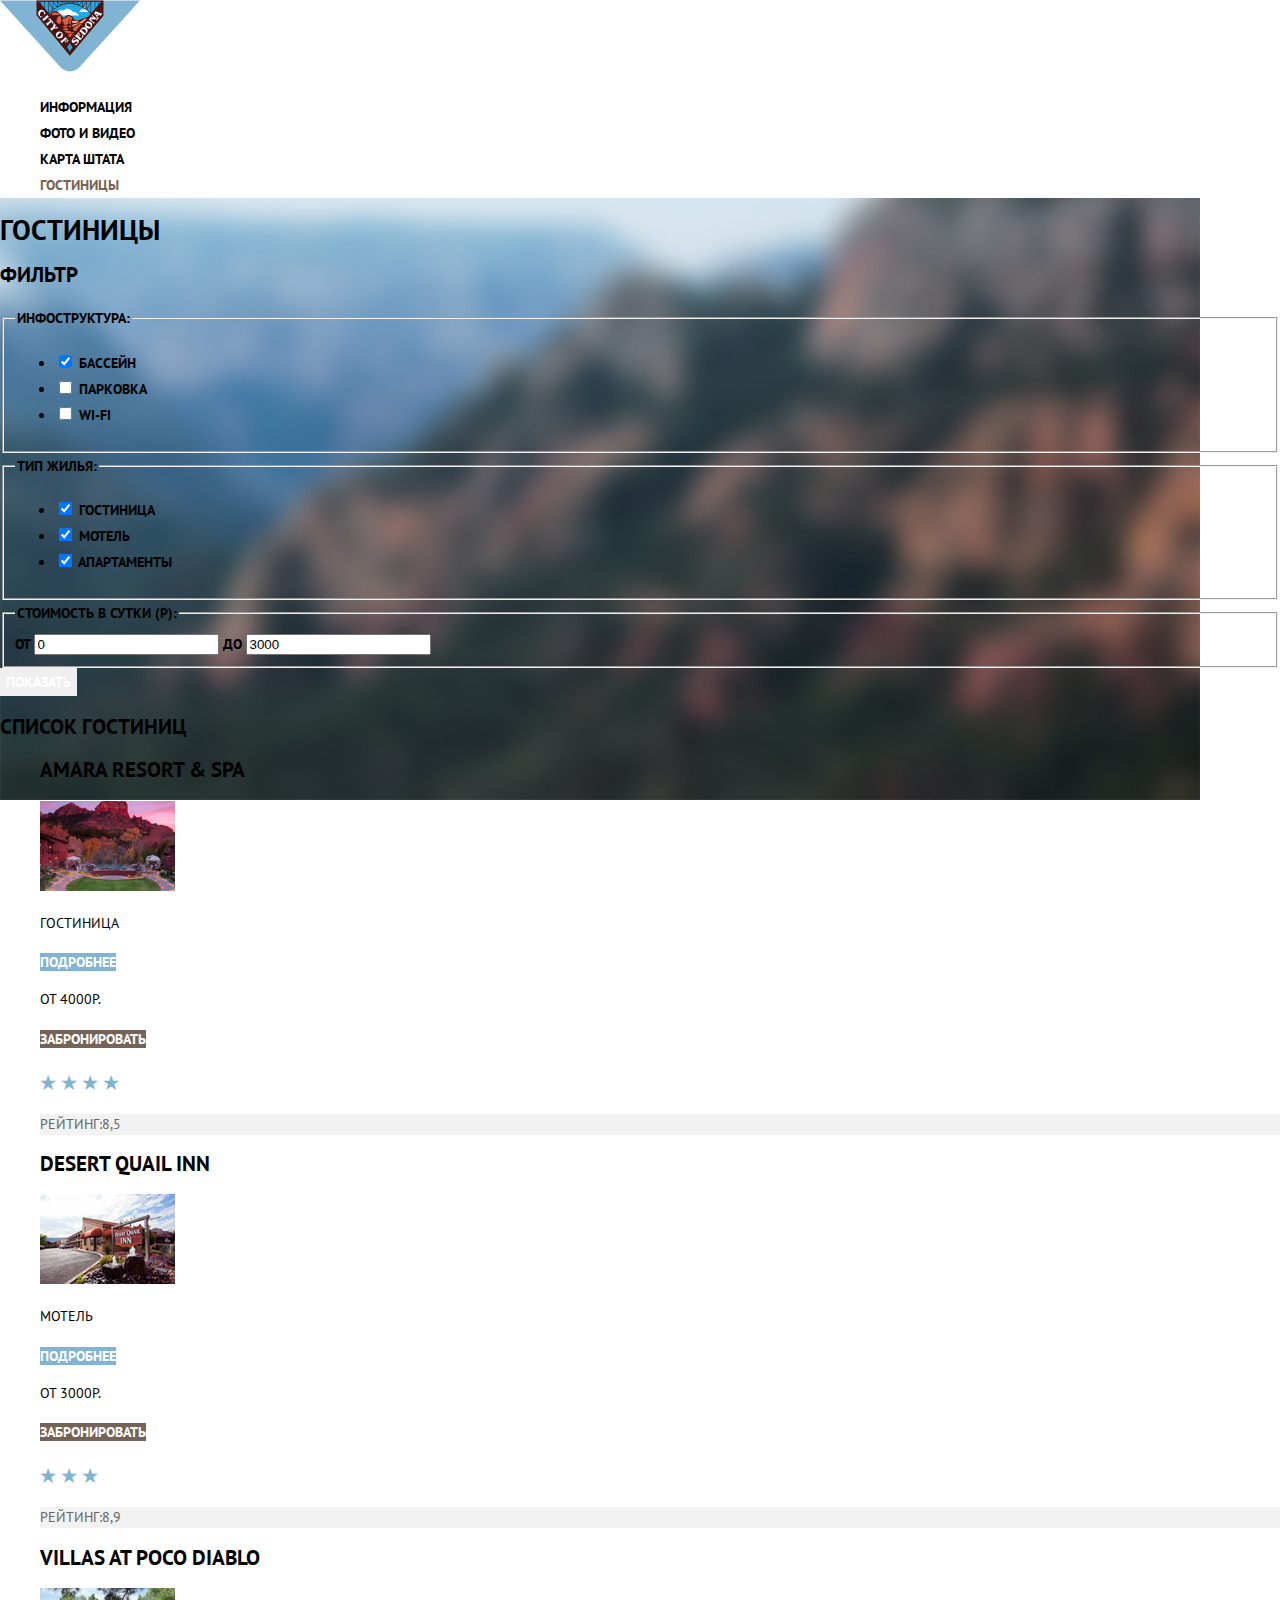
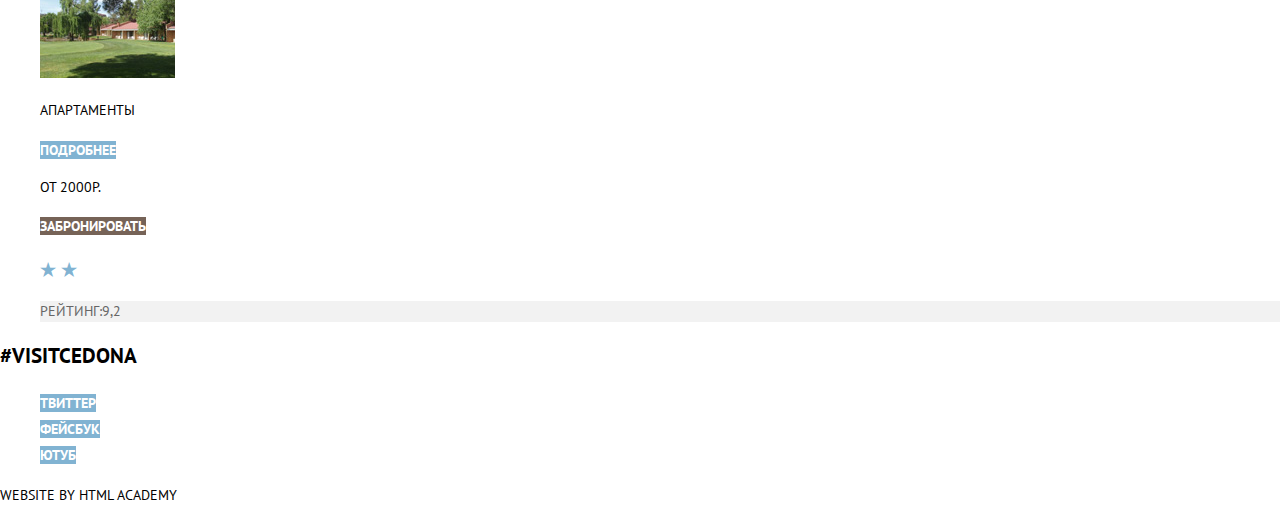
==== catalog.html @ 553c1986 "Выполнила базовую стилизацию личного проекта" ====
<!DOCTYPE html>
<html lang="ru">
  <head>
    <meta charset="utf-8">
    <title>HTML Academy: Седона</title>
    <link href="https://fonts.googleapis.com/css?family=PT+Sans:400,700&display=swap&subset=cyrillic" rel="stylesheet">
    <link href="css/normalize.css" rel="stylesheet">
    <link href="css/style.css" rel="stylesheet">
  </head>
  <body class="inner-page">
    <header class="main-header">
      <!-- Логотип не является пунктом меню. Его нужно размечать отдельным элементом. -->
      <a class="main-header-logo" href="index.html" aria-label="На главную">
        <img src="img/logo-sedona.svg" width="140" height="72" alt="Логотип городка">
      </a>
      <!-- Главное меню: четыре ячейки одинаковой ширины. Для первых двух пунктов выравнивание текста по левому краю, для двух последних — по правому -->
      <nav class="main-navigation">
        <ul>
          <li class="navigation-item"><a href="info.html">Информация</a></li>
          <li class="navigation-item"><a href="media.html">Фото и видео</a></li>
          <li class="navigation-item"><a href="map.html">Карта штата</a></li>
          <li class="navigation-item-current"><a href="catalog.html">Гостиницы</a></li>
      </nav>
    </header>
    <main class="container">
      <h1 class="visually-hidden">Гостиницы</h1>
      <section class="filters">
      <h2 class="visually-hidden">Фильтр</h2>
      <form class="filter" action="https://echo.htmlacademy.ru" method="post">
        <fieldset>
          <legend class="filter-title">Инфоструктура:</legend>
          <ul>
            <li class="filter-option">
              <label>
                <input class="visually-hidden filter-checkbox" type="checkbox" name="pool" checked>
                Бассейн
              </label>
            </li>
            <li class="filter-option">
              <label>
                <input class="visually-hidden filter-checkbox" type="checkbox" name="parking">
                Парковка
              </label>
            </li>
            <li class="filter-option">
              <label>
                <input class="visually-hidden filter-checkbox" type="checkbox" name="wifi">
                Wi-Fi
              </label>
            </li>
          </ul>
        </fieldset>
        <fieldset>
          <legend class="filter-title">Тип жилья:</legend>
          <ul>
            <li class="filter-option">
              <label>
                <input class="visually-hidden filter-checkbox" type="checkbox" name="hotel" checked>
                Гостиница
              </label>
            </li>
            <li class="filter-option">
              <label>
                <input class="visually-hidden filter-checkbox" type="checkbox" name="motel" checked>
                Мотель
              </label>
            </li>
            <li class="filter-option">
              <label>
                <input class="visually-hidden filter-checkbox" type="checkbox" name="apartment" checked>
                Апартаменты
              </label>
            </li>
          </ul>
        </fieldset>
        <fieldset >
          <legend class="filter-title">Стоимость в сутки (р):</legend>
          <div class="price-controls">
            <label class="min-price">от <input type="text" name="min-price" value="0"></label>
            <label class="max-price">до <input type="text" name="max-price" value="3000"></label>
          </div>
        </fieldset>
  <!-- шкала с двумя ползунками -->
        <button type="submit" class="filter-button button">
            Показать
        </button>
      </form>
      </section>
      <section class="catalog">
        <h2 class="visually-hidden">Список гостиниц</h2>
        <ul class="catalog-list">
          <li class="catalog-item">
            <h3 class="catalog-item-head">
              <a href="catalog-item.html">AMARA RESORT & SPA
              </a>
            </h3>
            <p class="catalog-item-image">
              <img src="img/hotel-1.jpg" width="135" height="90" alt="AMARA RESORT & SPA">
            </p>
            <div class="catalog-info">
              <p>Гостиница</p>
              <a class="button button-info" href="#">Подробнее</a>
            </div>
            <div class="catalog-book">
              <p>от 4000р.</p>
              <a class="button button-book" href="#">Забронировать</a>
            </div>
            <p class="stars">★ ★ ★ ★</p>
            <p class="rating">Рейтинг:8,5</p>
          </li>
          <li class="catalog-item">
            <h3 class="catalog-item-head">
              <a href="catalog-item.html">DESERT QUAIL INN
              </a>
            </h3>
            <p class="catalog-item-image">
              <img src="img/hotel-2.jpg" width="135" height="90" alt="DESERT QUAIL INN">
            </p>
            <div class="catalog-info">
              <p>Мотель</p>
              <a class="button button-info" href="#">Подробнее</a>
            </div>
            <div class="catalog-book">
              <p>от 3000р.</p>
              <a class="button button-book" href="#">Забронировать</a>
            </div>
            <p class="stars">★ ★ ★</p>
            <p class="rating">Рейтинг:8,9</p>
          </li>
          <li class="catalog-item">
            <h3 class="catalog-item-head">
              <a href="catalog-item.html">VILLAS AT POCO DIABLO
              </a>
            </h3>
            <p class="catalog-item-image">
              <img src="img/hotel-3.jpg" width="135" height="90" alt="VILLAS AT POCO DIABLO">
            </p>
            <div class="catalog-info">
              <p>Апартаменты</p>
              <a class="button button-info" href="#">Подробнее</a>
            </div>
            <div class="catalog-book">
              <p>от 2000р.</p>
              <a class="button button-book" href="#">Забронировать</a>
            </div>
            <p class="stars">★ ★</p>
            <p class="rating">Рейтинг:9,2</p>
          </li>
    </main>
    <footer class="main-footer">
      <p class="hashtag">&num;visitcedona</p>
      <div class="footer-social">
        <ul>
          <li>
            <a class="social-button" href="#">Твиттер
              <!-- <img src="img/twitter.svg" width="17" height="15" alt="Твиттер"> -->
            </a>
          </li>
          <li>
            <a class="social-button" href="#">Фейсбук
              <!-- <img src="img/fb.svg" width="12" height="22" alt="Фейсбук"> -->
            </a>
          </li>
          <li>
            <a class="social-button" href="#">Ютуб
              <!-- <img src="img/youtube.svg" width="20" height="16" alt="Ютуб"> -->
            </a>
          </li>
        </ul>
      </div>
      <p class="developer">
        website by
        <a href="https://htmlacademy.ru/intensive/htmlcss">HTML Academy
          <!-- <img src="img/logo-htmlacademy.svg" width="115" height="41" alt="Логотип разработчика"> -->
        </a>
      </p>
    </footer>
  </body>
</html>
---- css/style.css ----
body {
  margin: 0;
  padding: 0;

  font-family: "PT Sans", Arial, sans-serif;
  font-size: 14px;
  line-height: 26px;
  font-weight: 700;
  color: #000000;
  text-transform: uppercase;

  background-color: #ffffff ;
  background-image: url("../img/bg.jpg");
  background-position: 0 0;
  background-repeat: no-repeat;
}

.inner-page {
  color: #000000;

  background-color: #ffffff;
  background-image: url("../img/filter-bg.jpg");
  background-position: 0 0;
  background-repeat: no-repeat;
}

a {
  text-decoration: none;
}

.main-header {
  font-size: 14px;
  line-height: 26px;
  color: #000000;

  background-color: #ffffff;
}

.navigation-item,
.navigation-item-current {
  list-style: none;
}

.navigation-item a {
  color: #000000;
}

.navigation-item a:focus,
.navigation-item a:hover{
  color: #81b3d2;
}

.navigation-item a:active{
  color: rgba(0, 0, 0, 0.3);
}

.navigation-item-current a {
  color: #766357;

  background-color: #ffffff;
}

.navigation-item-current a:hover,
.navigation-item-current a:focus,
.navigation-item-current a:active {
  color: #766357;

  background-color: #ffffff;
}

.welcome {
  background-image: url("../img/intro-mask.svg");
  background-position: center bottom;
  background-repeat: no-repeat;
}

.about {
  text-align: center;
  background-color: #ffffff ;
}

.about h3{
  font-size: 21px;
  color: #000000;

  background-color: #ffffff;
}

.about p{
  font-weight: 400;
  color: #333333;

  background-color: #ffffff;
}

.reasons,
.features {
  list-style: none;
}

.reasons-item:first-child {
  width: 1200px;
  height: 256px;
  text-align: center;
  line-height: 21px;
  color: #ffffff;
  background-color: #81b3d2;
  background-image: url("../img/city.jpg");
  background-repeat: no-repeat;
  background-position: right;
}

.reasons-item:nth-child(2) {
  width: 1200px;
  height: 256px;
  text-align: center;
  line-height: 21px;
  color: #ffffff;
  background-color: #81b3d2;
  background-image: url("../img/bridge.jpg");
  background-repeat: no-repeat;
  background-position: left;
}

.city,
.bridge {
  width: 280px;
  height: 146px;
}


.city h3,
.bridge h3 {
  font-size: 21px;
}

.city p,
.bridge p {
  font-size: 14px;
  color: #ffffff;
  font-weight: 400;
}


.others{
  text-align: center;
  background-color: #eeeeee;
}

.features-item{
  text-align: center;
  background-color: #ffffff;
}

.others h3,
.features-item h3 {
  font-size: 21px;
  line-height: 21px;
  color: #000000;
  /* text-align: center; */
}

.others p,
.features-item p {
  font-weight: 400;
  font-size: 14px;
  line-height: 21px;
  color: #333333;
  /* text-align: center; */
}

.appointment {
  text-align: center;

  background-color: #ffffff;
}

.appointment h2 {
  font-size: 30px;
  line-height: 36px;
  color: #000000;
}

.appointment p {
  font-weight: 400;
  font-size: 14px;
  line-height: 24px;
  color: #333333;
}

.button {
  font: inherit;

  text-align: center;
  color: #ffffff;
  vertical-align: middle;
  text-transform: uppercase;

  border: none;
}

.search {
  font-size: 21px;
  line-height: 26px;

  background-color: #766357;
}

.search:hover,
.search:focus {
  background-color: #604e43;
}

.search:active {
  color: rgba(255, 255, 255, 0.3);
  background-color: #503e33;
}
.modal-search {
  width: 568px;
  height: 395px;
  box-shadow: 0px 7px 15px 0;}

.search-form input[type="text"] {
  font: inherit;
  font-size: 14px;
  color: #000000;
  text-transform: uppercase;
  text-align: left;
  width: 346px;
  height: 38px;
  background-color: #f2f2f2;
  border: 0px;
}

.search-form input[type="text"]:hover {
  outline: none;
  background-color: #ebebeb;
}

.search-form input[type="text"]:focus {
  outline: none;
  border: solid 2px #e5e5e5;
  background-color: #ffffff;
}

.calendar {
  color: #cacaca;
  background-color: #ebebeb;
}

.calendar:hover,
.calendar:focus {
  color: #000000;
}

.calendar:active {
  color: #81b3d2;
}

.button-input {
  color: #a9a9a9;
  background-color: #f2f2f2;
  width: 38px;
  height: 38px;
}

.button-input:hover,
.button-input:focus {
  color: #000000;
}
.button-input:active {
  color: #81b3d2;
}

.button-submit {
  font-size: 21px;
  color: #ffffff;
  background-color: #81b3d2;
  width: 458px;
  height: 58px;
}

.button-submit:hover,
.button-submit:focus {
  background-color: #669ec0;
}

.button-submit:active {
  color: rgba(255, 255, 255, 0.3);
  background-color: #5496bd;
}

.catalog-list {
  list-style: none;
}

.catalog-item-head a {
  font-size: 21px;
  color: #000000;
}

.catalog-info p,
.catalog-book p {
  font-size: 14px;
  line-height: 21px;
  font-weight: 400;
}

.button-info {
  background-color: #81b3d2;
}

.button-book {
  background-color: #766357;
}

.stars {
  font-size: 18px;
  color: #81b3d2;
}

.rating {
  font-size: 14px;
  font-weight: 400;
  line-height: 21px;
  color: #666666;

  background-color: #f2f2f2;
}

.hashtag{
  font-size: 21px;
}

.footer-social ul {
  list-style: none;
}

.social-button {
  color: #ffffff;
  background-color: #81b3d2;
  /* width: 46px;
  height: 48px; */
}

.social-button:hover,
 .social-button:focus {
  background-color: #669ec0;
}

.social-button:active {
  color: rgba(255, 255, 255, 0.3);
  background-color: #5496bd;
}

.developer {
  font-weight: 400;
}

.developer a {
  color: #000000;
  background-color: #ffffff;
}

.developer a:hover,
.developer a:focus {
  color: #81b3d2;
}

.developer a:active {
  color: #bdbbbc;
}
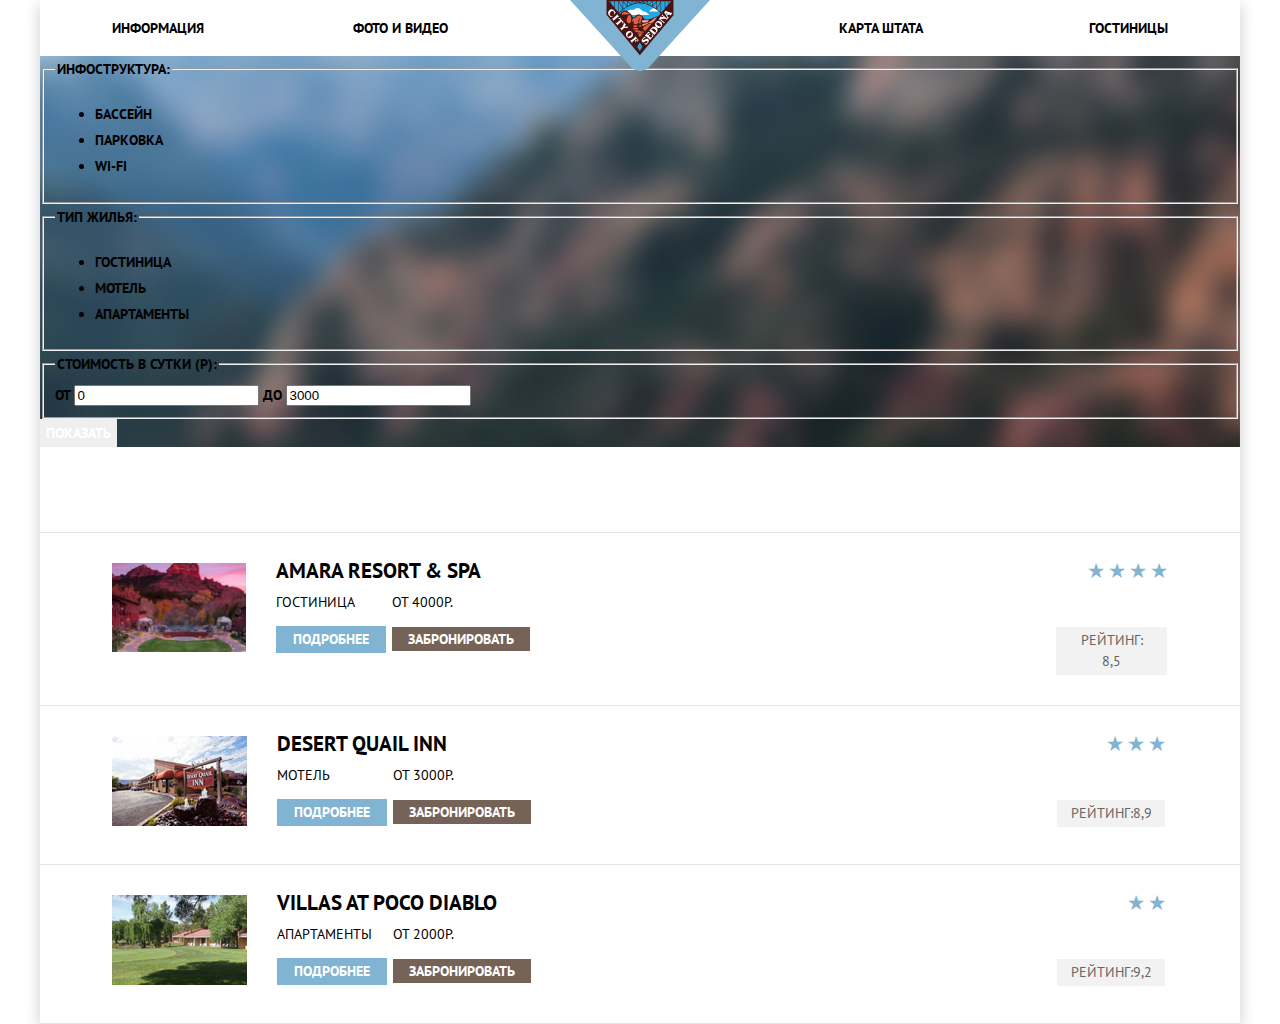
==== commit 71d7b22f: "Выполнила стилизацию каталога внутренней страницы" ====
--- a/catalog.html
+++ b/catalog.html
@@ -8,21 +8,22 @@
     <link href="css/style.css" rel="stylesheet">
   </head>
   <body class="inner-page">
-    <header class="main-header">
-      <!-- Логотип не является пунктом меню. Его нужно размечать отдельным элементом. -->
-      <a class="main-header-logo" href="index.html" aria-label="На главную">
-        <img src="img/logo-sedona.svg" width="140" height="72" alt="Логотип городка">
-      </a>
-      <!-- Главное меню: четыре ячейки одинаковой ширины. Для первых двух пунктов выравнивание текста по левому краю, для двух последних — по правому -->
-      <nav class="main-navigation">
-        <ul>
-          <li class="navigation-item"><a href="info.html">Информация</a></li>
-          <li class="navigation-item"><a href="media.html">Фото и видео</a></li>
-          <li class="navigation-item"><a href="map.html">Карта штата</a></li>
-          <li class="navigation-item-current"><a href="catalog.html">Гостиницы</a></li>
-      </nav>
-    </header>
-    <main class="container">
+    <div class="container">
+      <header class="main-header">
+        <a class="main-header-logo">
+            <img src="img/logo-sedona.svg" width="140" height="72" alt="Логотип городка">
+        </a>
+        <nav class="main-navigation">
+          <ul class="main-navigation-list">
+            <li class="navigation-item"><a href="info.html">Информация</a></li>
+            <li class="navigation-item"><a href="media.html">Фото и видео</a></li>
+            <li class="navigation-item right"><a href="map.html">Карта штата</a></li>
+            <li class="navigation-item right"><a href="catalog.html">Гостиницы</a></li>
+          </ul>
+        </nav>
+      </header>
+
+      <main>
       <h1 class="visually-hidden">Гостиницы</h1>
       <section class="filters">
       <h2 class="visually-hidden">Фильтр</h2>
@@ -84,96 +85,116 @@
         <button type="submit" class="filter-button button">
             Показать
         </button>
-      </form>
+      </form> 
+      </section>
+      <section class="sort">
+
       </section>
       <section class="catalog">
         <h2 class="visually-hidden">Список гостиниц</h2>
         <ul class="catalog-list">
           <li class="catalog-item">
-            <h3 class="catalog-item-head">
-              <a href="catalog-item.html">AMARA RESORT & SPA
-              </a>
-            </h3>
             <p class="catalog-item-image">
               <img src="img/hotel-1.jpg" width="135" height="90" alt="AMARA RESORT & SPA">
             </p>
-            <div class="catalog-info">
-              <p>Гостиница</p>
-              <a class="button button-info" href="#">Подробнее</a>
-            </div>
-            <div class="catalog-book">
-              <p>от 4000р.</p>
-              <a class="button button-book" href="#">Забронировать</a>
-            </div>
-            <p class="stars">★ ★ ★ ★</p>
-            <p class="rating">Рейтинг:8,5</p>
+            <div class="catalog-item-wrapper">
+              <h3 class="catalog-item-head">
+                <a href="catalog-item.html">AMARA RESORT & SPA
+                </a>
+              </h3>
+              <div class="catalog-item-info">
+                <p>Гостиница</p>
+                <a class="button button-info" href="#">Подробнее</a>
+              </div>
+              <div class="catalog-item-book">
+                <p>от 4000р.</p>
+                <a class="button button-book" href="#">Забронировать</a>
+              </div>
+            </div>
+            <div class="rank">
+              <p class="stars">★ ★ ★ ★</p>
+              <p class="rating">Рейтинг: 8,5</p>
+            </div>
           </li>
           <li class="catalog-item">
-            <h3 class="catalog-item-head">
-              <a href="catalog-item.html">DESERT QUAIL INN
-              </a>
-            </h3>
             <p class="catalog-item-image">
               <img src="img/hotel-2.jpg" width="135" height="90" alt="DESERT QUAIL INN">
             </p>
-            <div class="catalog-info">
-              <p>Мотель</p>
-              <a class="button button-info" href="#">Подробнее</a>
-            </div>
-            <div class="catalog-book">
-              <p>от 3000р.</p>
-              <a class="button button-book" href="#">Забронировать</a>
-            </div>
-            <p class="stars">★ ★ ★</p>
-            <p class="rating">Рейтинг:8,9</p>
+            <div class="catalog-item-wrapper">
+              <h3 class="catalog-item-head">
+                <a href="catalog-item.html">DESERT QUAIL INN
+                </a>
+              </h3>
+              <div class="catalog-item-info">
+                <p>Мотель</p>
+                <a class="button button-info" href="#">Подробнее</a>
+              </div>
+              <div class="catalog-item-book">
+                <p>от 3000р.</p>
+                <a class="button button-book" href="#">Забронировать</a>
+              </div>
+            </div>
+            <div class="rank">
+              <p class="stars">★ ★ ★</p>
+              <p class="rating">Рейтинг:8,9</p>
+            </div>
           </li>
           <li class="catalog-item">
-            <h3 class="catalog-item-head">
-              <a href="catalog-item.html">VILLAS AT POCO DIABLO
-              </a>
-            </h3>
             <p class="catalog-item-image">
               <img src="img/hotel-3.jpg" width="135" height="90" alt="VILLAS AT POCO DIABLO">
             </p>
-            <div class="catalog-info">
-              <p>Апартаменты</p>
-              <a class="button button-info" href="#">Подробнее</a>
-            </div>
-            <div class="catalog-book">
-              <p>от 2000р.</p>
-              <a class="button button-book" href="#">Забронировать</a>
-            </div>
-            <p class="stars">★ ★</p>
-            <p class="rating">Рейтинг:9,2</p>
-          </li>
-    </main>
-    <footer class="main-footer">
-      <p class="hashtag">&num;visitcedona</p>
-      <div class="footer-social">
-        <ul>
-          <li>
-            <a class="social-button" href="#">Твиттер
-              <!-- <img src="img/twitter.svg" width="17" height="15" alt="Твиттер"> -->
-            </a>
-          </li>
-          <li>
-            <a class="social-button" href="#">Фейсбук
-              <!-- <img src="img/fb.svg" width="12" height="22" alt="Фейсбук"> -->
-            </a>
-          </li>
-          <li>
-            <a class="social-button" href="#">Ютуб
-              <!-- <img src="img/youtube.svg" width="20" height="16" alt="Ютуб"> -->
-            </a>
+            <div class="catalog-item-wrapper">
+              <h3 class="catalog-item-head">
+                <a href="catalog-item.html">VILLAS AT POCO DIABLO
+                </a>
+              </h3>
+              <div class="catalog-item-info">
+                <p>Апартаменты</p>
+                <a class="button button-info" href="#">Подробнее</a>
+              </div>
+              <div class="catalog-item-book">
+                <p>от 2000р.</p>
+                <a class="button button-book" href="#">Забронировать</a>
+              </div>
+            </div>
+            <div class="rank">
+              <p class="stars">★ ★</p>
+              <p class="rating">Рейтинг:9,2</p>
+            </div>
           </li>
         </ul>
+      </section>
+    </main>
+    <!-- <footer class="main-footer">
+      <div class="footer">
+        <p class="hashtag">&num;visitcedona</p>
+        <div class="footer-social">
+          <ul>
+            <li>
+              <a class="social-button" href="#"><span class="visually-hidden">Твиттер</span>
+                <img src="img/twitter.svg" width="17" height="15">
+              </a>
+            </li>
+            <li>
+              <a class="social-button" href="#"><span class="visually-hidden">Фейсбук</span>
+                <img src="img/fb.svg" width="12" height="22">
+              </a>
+            </li>
+            <li>
+              <a class="social-button" href="#"><span class="visually-hidden">Ютуб</span>
+                <img src="img/youtube.svg" width="20" height="16">
+              </a>
+            </li>
+          </ul>
+        </div>
+        <p class="developer">
+          website by
+          <a href="https://htmlacademy.ru/intensive/htmlcss"><span class="visually-hidden">HTML Academy</span>
+            <img src="img/logo-htmlacademy.svg" width="115" height="41">
+          </a>
+        </p>
       </div>
-      <p class="developer">
-        website by
-        <a href="https://htmlacademy.ru/intensive/htmlcss">HTML Academy
-          <!-- <img src="img/logo-htmlacademy.svg" width="115" height="41" alt="Логотип разработчика"> -->
-        </a>
-      </p>
-    </footer>
+    </footer> -->
+  </div>
   </body>
 </html>
--- a/css/style.css
+++ b/css/style.css
@@ -1,3 +1,15 @@
+html {
+  -webkit-box-sizing: border-box;
+  box-sizing: border-box;
+}
+
+*,
+*::before,
+*::after {
+  -webkit-box-sizing: inherit;
+  box-sizing: inherit;
+}
+
 body {
   margin: 0;
   padding: 0;
@@ -9,40 +21,111 @@
   color: #000000;
   text-transform: uppercase;
 
-  background-color: #ffffff ;
-  background-image: url("../img/bg.jpg");
-  background-position: 0 0;
-  background-repeat: no-repeat;
+  background-color: #f2f2f2 ;
 }
 
 .inner-page {
   color: #000000;
 
   background-color: #ffffff;
-  background-image: url("../img/filter-bg.jpg");
-  background-position: 0 0;
-  background-repeat: no-repeat;
+
 }
 
 a {
   text-decoration: none;
 }
 
+img {
+  max-width: 100%;
+  height: auto;
+}
+
+.visually-hidden:not(:focus):not(:active),
+input[type="checkbox"].visually-hidden,
+input[type="radio"].visually-hidden {
+  position: absolute;
+
+  width: 1px;
+  height: 1px;
+  margin: -1px;
+  border: 0;
+  padding: 0;
+
+  white-space: nowrap;
+
+  clip-path: inset(100%);
+  clip: rect(0 0 0 0);
+  overflow: hidden;
+}
+
+.container {
+  width: 1200px;
+  position: relative;
+  margin-left: auto;
+  margin-right: auto;
+  box-shadow: 0px 5px 15px 0 rgba(0, 1, 1, 0.2);
+}
+
 .main-header {
+  position: relative;
+  background-color: #ffffff;
+}
+
+.main-header-logo {
+  position: absolute;
+  z-index: 1;
+  left: 530px;
+  width: 140px;
+  height: 71px;
+}
+
+.main-navigation {
+  display: flex;
+  justify-content: center;
+}
+
+.main-navigation-list {
+  display: flex;
+  flex-wrap: wrap;
+  flex-grow: 1;
+  /* justify-content: space-between; */
+  list-style: none;
+  padding: 0;
+  margin: 0;
+}
+
+.navigation-item:nth-child(1) {
+  padding-left: 72px;
+}
+
+.navigation-item:nth-child(2) {
+  padding-left: 13px;
+}
+
+.navigation-item:nth-child(3) {
+  padding-right: 17px;
+}
+
+.navigation-item:nth-child(4) {
+  padding-right: 72px;
+}
+
+.navigation-item {
+  width: 300px;
+  padding: 15px 0px;
+}
+
+.navigation-item a {
+  display: block;
   font-size: 14px;
   line-height: 26px;
-  color: #000000;
-
-  background-color: #ffffff;
-}
-
-.navigation-item,
-.navigation-item-current {
-  list-style: none;
-}
-
-.navigation-item a {
-  color: #000000;
+  text-align: left;
+  color: #000000;
+  background-color: #ffffff;
+}
+
+.right a{
+  text-align: right;
 }
 
 .navigation-item a:focus,
@@ -69,19 +152,50 @@
 }
 
 .welcome {
-  background-image: url("../img/intro-mask.svg");
-  background-position: center bottom;
+  position: relative;
+  display: flex;
+  margin: 0;
+  padding: 0;
+  flex-direction: column;
+  justify-content: flex-start;
+  text-align: center;
+  height: 509px;
+
+  background-image: url("../img/bg.jpg");
+  background-position: 0px -85px;
   background-repeat: no-repeat;
 }
 
+.welcome img {
+  margin-top: 75px;
+  height: 353px;
+}
+
+.welcome::after {
+  content: url("../img/intro-mask.svg");
+  height: 59px;
+  position: absolute;
+  left: 0;
+  right: 0;
+  bottom: -2px;
+
+  background: transparent;}
+
 .about {
-  text-align: center;
-  background-color: #ffffff ;
+  display: flex;
+  margin: 0;
+  padding: 0;
+  flex-direction: column;
+  align-items: center;
+  justify-content: center;
+  min-height: 216px;
+  background-color: #ffffff;
 }
 
 .about h3{
   font-size: 21px;
   color: #000000;
+  width: 440px;
 
   background-color: #ffffff;
 }
@@ -89,99 +203,220 @@
 .about p{
   font-weight: 400;
   color: #333333;
-
-  background-color: #ffffff;
-}
-
-.reasons,
-.features {
+  width: 489px;
+
+  background-color: #ffffff;
+}
+
+.reasons {
+  background-color: #ffffff;
+}
+
+.reasons-list{
+  display: flex;
+  margin: 0;
+  padding: 0;
   list-style: none;
-}
-
-.reasons-item:first-child {
-  width: 1200px;
-  height: 256px;
+  flex-direction: column;
+}
+
+.reasons-item {
+  display: flex;
+  margin: 0;
+  padding: 0;
+  flex-direction: row;
+  align-items: stretch;
+  min-height: 256px;
   text-align: center;
-  line-height: 21px;
   color: #ffffff;
   background-color: #81b3d2;
-  background-image: url("../img/city.jpg");
-  background-repeat: no-repeat;
-  background-position: right;
-}
-
+}
+
+.reasons-item img {
+  align-self: flex-start;
+}
+/*
 .reasons-item:nth-child(2) {
-  width: 1200px;
-  height: 256px;
-  text-align: center;
+  min-height: 330px;
+} */
+
+.city {
+  display: flex;
+  flex-direction: column;
+  justify-content: space-between;
   line-height: 21px;
-  color: #ffffff;
-  background-color: #81b3d2;
-  background-image: url("../img/bridge.jpg");
-  background-repeat: no-repeat;
-  background-position: left;
-}
-
-.city,
+  padding-top: 47px;
+  padding-left: 60px;
+  padding-right: 60px;
+  padding-bottom: 59px;
+}
+
 .bridge {
-  width: 280px;
-  height: 146px;
-}
-
+  display: flex;
+  flex-direction: column;
+  justify-content: space-between;
+  line-height: 21px;
+  padding-top: 47px;
+  padding-left: 48px;
+  padding-right: 49px;
+  padding-bottom: 59px;
+}
 
 .city h3,
 .bridge h3 {
   font-size: 21px;
+  margin: 0;
+  padding: 0;
 }
 
 .city p,
 .bridge p {
   font-size: 14px;
-  color: #ffffff;
   font-weight: 400;
-}
-
-
-.others{
+  margin: 0;
+  padding: 0;
+}
+
+.features {
+  display: flex;
+  margin: 0;
+  padding: 0;
+  list-style: none;
+  flex-direction: row;
+  align-items: flex-start;
+  background-color: #ffffff;
+}
+
+.features-item {
+  display: flex;
+  flex-direction: column;
+  justify-content: flex-start;
+  margin: 0;
+  padding-top: 60px;
+  padding-left: 70px;
+  padding-right: 70px;
+  padding-bottom: 70px;
+  line-height: 21px;
+  width: 400px;
+  min-height: 330px;
+}
+
+.features-item:nth-child(2){
+  padding-left: 55px;
+  padding-right: 55px;
+}
+
+.features-item:nth-child(3){
+  padding-left: 63px;
+  padding-right: 63px;
+}
+
+.features-item img {
+  align-self: center;
+}
+
+.features-item h3 {
+  margin: 0;
+  padding: 0;
+  padding-top: 32px;
+  padding-bottom: 28px;
+  font-size: 21px;
+  color: #000000;
+  /* box-shadow: inset 0 0 0 2px rgb(134, 155, 145); */
+}
+
+.features-item p {
+  margin: 0;
+  padding: 0;
+  font-weight: 400;
+  font-size: 14px;
+  color: #333333;
+  /* box-shadow: inset 0 0 0 2px rgb(34, 55, 145); */
+}
+
+
+.others {
+  display: flex;
+  margin: 0;
+  padding: 0;
+  list-style: none;
+  flex-direction: row;
+  background-color: #eeeeee;
+  /* text-align: center; */
+}
+
+.others-item {
+  display: flex;
+  flex-direction: column;
+  justify-content: flex-start;
+  margin: 0;
+  padding-top: 47px;
+  padding-left: 95px;
+  padding-right: 97px;
+  padding-bottom: 59px;
+  line-height: 21px;
+  width: 400px;
+}
+
+.others-item:nth-child(2){
+  padding-left: 69px;
+  padding-right: 69px;
+}
+
+.others-item:nth-child(3){
+  padding-left: 77px;
+  padding-right: 77px;
+}
+
+.others-item h3 {
+  margin: 0;
+  padding: 0;
+  font-size: 21px;
+  color: #000000;
+}
+
+.others-item p {
+  margin: 0;
+  padding: 0;
+  padding-top: 19px;
+  font-weight: 400;
+  font-size: 14px;
+  color: #333333;
+}
+
+.appointment {
+  position: relative;
+  display: flex;
+  margin: 0;
+  padding: 0;
+  padding-top: 55px;
+  flex-direction: column;
+  align-items: center;
+  justify-content: space-between;
   text-align: center;
-  background-color: #eeeeee;
-}
-
-.features-item{
-  text-align: center;
-  background-color: #ffffff;
-}
-
-.others h3,
-.features-item h3 {
-  font-size: 21px;
-  line-height: 21px;
-  color: #000000;
-  /* text-align: center; */
-}
-
-.others p,
-.features-item p {
-  font-weight: 400;
-  font-size: 14px;
-  line-height: 21px;
-  color: #333333;
-  /* text-align: center; */
-}
-
-.appointment {
-  text-align: center;
-
-  background-color: #ffffff;
-}
-
+  height: 291px;
+
+  background-color: #ffffff;
+}
+
+.appointment div {
+  display: flex;
+  flex-direction: column;
+  justify-content: space-between;
+
+  height: 105px;
+}
 .appointment h2 {
+  margin: 0;
+  padding: 0;
   font-size: 30px;
   line-height: 36px;
   color: #000000;
 }
 
-.appointment p {
+.appointment-item {
+  margin: 0;
+  padding: 0;
   font-weight: 400;
   font-size: 14px;
   line-height: 24px;
@@ -190,18 +425,20 @@
 
 .button {
   font: inherit;
-
   text-align: center;
   color: #ffffff;
-  vertical-align: middle;
+  /* vertical-align: middle; */
   text-transform: uppercase;
-
   border: none;
 }
 
 .search {
   font-size: 21px;
   line-height: 26px;
+  height: 86px;
+  width: 568px;
+  padding-top: 30px;
+
 
   background-color: #766357;
 }
@@ -216,20 +453,85 @@
   background-color: #503e33;
 }
 .modal-search {
+  position: absolute;
+  left: 316px;
+  top: 291px;
+  z-index: 1;
   width: 568px;
   height: 395px;
-  box-shadow: 0px 7px 15px 0;}
-
-.search-form input[type="text"] {
+  margin: 0;
+  padding: 55px;
+  background-color: #ffffff;
+  box-shadow: 0px 7px 15px 0;
+}
+
+.search-form {
+  display: flex;
+  flex-wrap: wrap;
+  margin-bottom: 54px;
+}
+
+.search-item {
+  font: inherit;
+  font-size: 14px;
+  font-weight: 700;
+  color: #000000;
+  text-transform: uppercase;
+  width: 458px;
+  display: flex;
+  flex-wrap: wrap;
+  margin: 0;
+  margin-bottom: 30px;
+  padding: 0;
+  align-items: baseline;
+}
+
+.search-item:nth-child(3),
+.search-item:nth-child(4) {
+  width: 229px;
+}
+
+.search-item label {
+  margin: 0;
+  padding: 0;
+  padding-right: 21px;
+  text-align: left;
+}
+
+.search-item:nth-child(2) label {
+  padding-right: 17px;
+}
+
+.search-item:nth-child(3) label{
+  padding-right: 41px;
+}
+
+.search-item:nth-child(4) label {
+  padding-left: 50px;
+  padding-right: 25px;
+}
+
+.search-item input[type="text"]{
   font: inherit;
   font-size: 14px;
   color: #000000;
   text-transform: uppercase;
   text-align: left;
-  width: 346px;
+  width: 316px;
   height: 38px;
+  margin: 0;
+  padding: 0;
+  padding-left: 13px;
   background-color: #f2f2f2;
   border: 0px;
+}
+
+.search-item:nth-child(3) input[type="text"],
+.search-item:nth-child(4) input[type="text"] {
+  width: 38px;
+  text-align: center;
+  margin: 0;
+  padding: 0;
 }
 
 .search-form input[type="text"]:hover {
@@ -244,8 +546,13 @@
 }
 
 .calendar {
+  /* align-self: stretch; */
+  margin: 0;
+  padding: 0;
+  padding-top: 9px;
+  padding-right: 8px;
   color: #cacaca;
-  background-color: #ebebeb;
+  background-color: #f2f2f2;
 }
 
 .calendar:hover,
@@ -258,6 +565,7 @@
 }
 
 .button-input {
+  margin: 0;
   color: #a9a9a9;
   background-color: #f2f2f2;
   width: 38px;
@@ -290,32 +598,136 @@
   background-color: #5496bd;
 }
 
+.filters {
+  background-image: url("../img/filter-bg.jpg");
+  background-position: 0 -300px;
+  background-repeat: no-repeat;
+  /* Временно для сетки */
+  min-height: 217px;
+}
+
+.sort {
+  border-bottom: 1px solid #e5e5e5;
+  /* Временно для сетки */
+  min-height: 86px;
+}
+
+.catalog {
+  /* Временно для сетки */
+  min-height: 453px;
+}
+
 .catalog-list {
+  margin: 0;
+  padding: 0;
+
   list-style: none;
+}
+
+.catalog-item {
+  border-bottom: 1px solid #e5e5e5;
+  display: flex;
+  /* Временно для сетки */
+  min-height: 151px;
+}
+
+.catalog-item-image {
+  width=135px;
+  margin: 0;
+  padding-left: 72px;
+  padding-right: 30px;
+  padding-top: 30px;
+  padding-bottom: 30px;
+}
+
+.catalog-item-wrapper {
+  width: 780px;
+  margin: 0;
+  padding: 0px;
+  padding-top: 25px;
+  padding-bottom: 30px;
+  display: flex;
+  flex-wrap: wrap;
+  align-items: flex-start;
+  align-content: flex-start;
+}
+
+.catalog-item-head {
+  width: 780px;
+  margin: 0;
+  margin-bottom: 7px;
+  padding: 0;
 }
 
 .catalog-item-head a {
   font-size: 21px;
-  color: #000000;
-}
-
-.catalog-info p,
-.catalog-book p {
+  line-height: 26px;
+  color: #000000;
+}
+
+.catalog-item-info {
+  width: 110px;
+  margin: 0;
+  margin-right: 6px;
+  padding: 0;
+  display: flex;
+  flex-direction: column;
+  justify-content: flex-start;
+}
+
+.catalog-item-book {
+  width: 142px;
+  margin: 0;
+  padding: 0;
+}
+
+.catalog-item-info p,
+.catalog-item-book p {
+  margin: 0;
+  margin-bottom: 13px;
+  padding: 0;
+  /* padding-bottom: 18px; */
   font-size: 14px;
   line-height: 21px;
   font-weight: 400;
 }
 
 .button-info {
+  margin: 0;
+  padding: 3px 17px 3px 17px;
+  font-size: 14px;
+  line-height: 21px;
   background-color: #81b3d2;
 }
 
 .button-book {
+  margin: 0;
+  padding: 3px 16px 3px 16px;
+  font-size: 14px;
+  line-height: 21px;
   background-color: #766357;
+}
+
+.rank {
+  /* width: 110px; */
+  margin: 0;
+  padding-left: 0px;
+  padding-right: 73px;
+  padding-top: 29px;
+  padding-bottom: 30px;
+  display: flex;
+  flex-direction: column;
+  justify-content: flex-start;
+  align-items: flex-end;
 }
 
 .stars {
   font-size: 18px;
+  line-height: 18px;
+  text-align: right;
+  margin: 0;
+  padding: 0;
+  margin-bottom: 47px;
   color: #81b3d2;
 }
 
@@ -323,28 +735,75 @@
   font-size: 14px;
   font-weight: 400;
   line-height: 21px;
+  text-align: center;
+  margin: 0;
+  padding-top: 3px;
+  padding-bottom: 3px;
+  padding-left: 14px;
+  padding-right: 13px;
   color: #666666;
 
   background-color: #f2f2f2;
 }
 
+.main-footer {
+  position: relative;
+  margin: 0;
+  padding: 0;
+  background-color: #ffffff;
+}
+
+.footer {
+  display: flex;
+  position: absolute;
+  bottom: -120px;
+  margin: 0;
+  padding: 0;
+  background-color: #ffffff;
+  opacity: 0.9;
+}
+
 .hashtag{
+  width: 400px;
+  margin: 0;
+  padding-left: 132px;
+  padding-top: 51px;
+  padding-bottom: 53px;
+  padding-right: 132px;
   font-size: 21px;
 }
 
+.footer-social {
+  width: 400px;
+  margin: 0;
+  padding: 0;
+}
+
 .footer-social ul {
+  margin: 0;
+  padding: 0;
+  padding-left: 125px;
+  padding-top: 36px;
+  padding-bottom: 36px;
+  padding-right: 125px;
   list-style: none;
+  display: flex;
+  flex-wrap: wrap;
+  justify-content: space-between;
 }
 
 .social-button {
+  display: flex;
+  align-items: center;
+  justify-content: center;
   color: #ffffff;
   background-color: #81b3d2;
-  /* width: 46px;
-  height: 48px; */
+  width: 46px;
+  height: 48px;
 }
 
 .social-button:hover,
- .social-button:focus {
+.social-button:focus {
   background-color: #669ec0;
 }
 
@@ -354,7 +813,17 @@
 }
 
 .developer {
+  margin: 0;
+  padding: 0;
+  padding-left: 102px;
+  padding-top: 39px;
+  padding-bottom: 40px;
+  padding-right: 101px;
+  width: 400px;
   font-weight: 400;
+  display: flex;
+  justify-content: space-between;
+  align-items: center;
 }
 
 .developer a {
@@ -370,3 +839,7 @@
 .developer a:active {
   color: #bdbbbc;
 }
+
+.developer img {
+  background: transparent;
+}
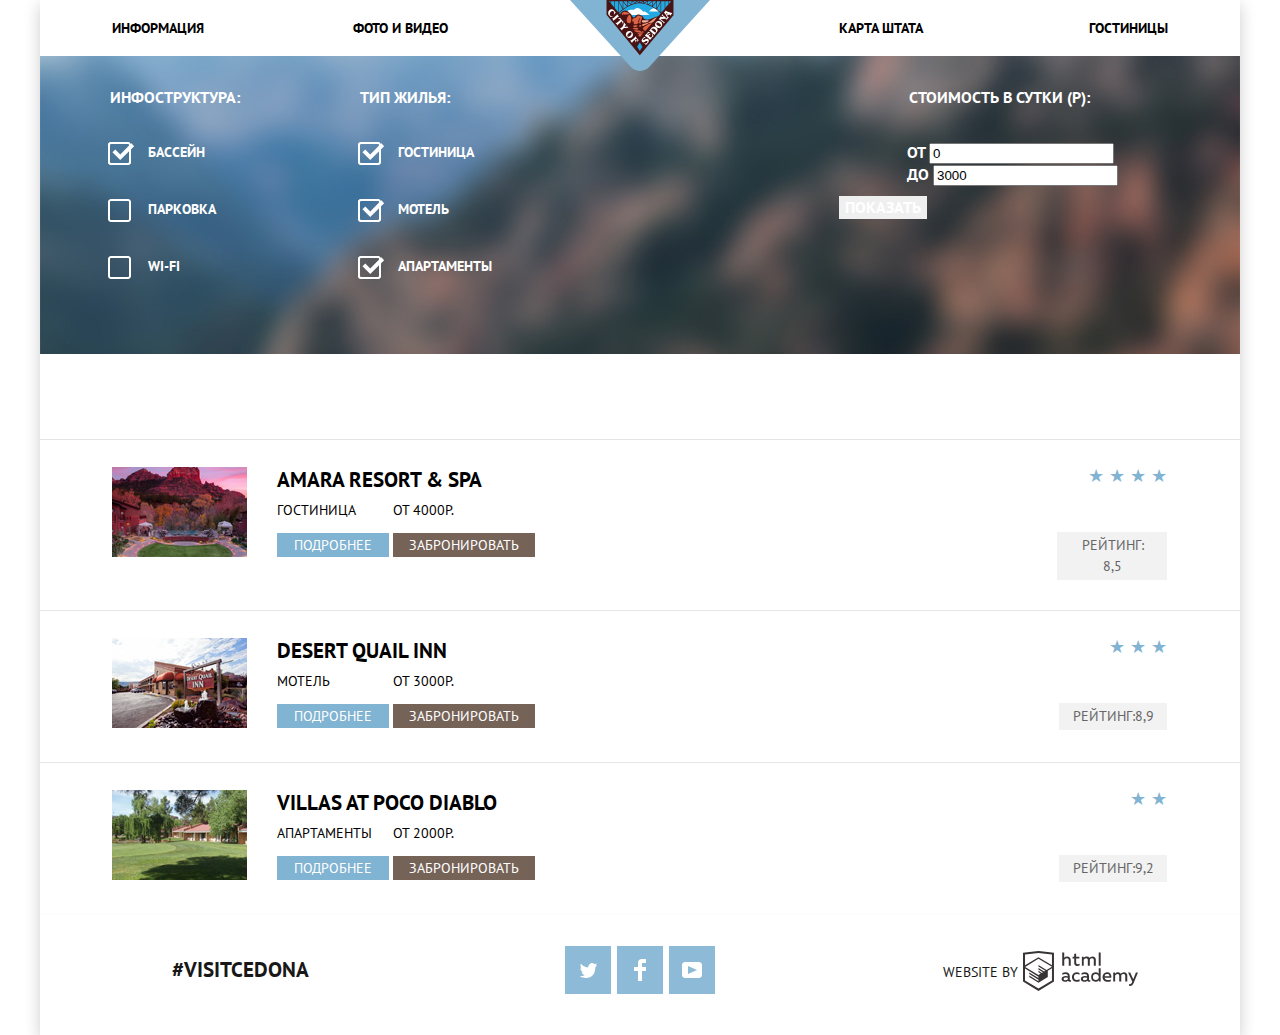
==== commit 1bbf4795: "Учла комментарии" ====
--- a/catalog.html
+++ b/catalog.html
@@ -10,7 +10,7 @@
   <body class="inner-page">
     <div class="container">
       <header class="main-header">
-        <a class="main-header-logo">
+        <a class="main-header-logo" href="index.html">
             <img src="img/logo-sedona.svg" width="140" height="72" alt="Логотип городка">
         </a>
         <nav class="main-navigation">
@@ -22,7 +22,6 @@
           </ul>
         </nav>
       </header>
-
       <main>
       <h1 class="visually-hidden">Гостиницы</h1>
       <section class="filters">
@@ -32,22 +31,16 @@
           <legend class="filter-title">Инфоструктура:</legend>
           <ul>
             <li class="filter-option">
-              <label>
-                <input class="visually-hidden filter-checkbox" type="checkbox" name="pool" checked>
-                Бассейн
-              </label>
+              <input id="filter-pool" class="visually-hidden filter-checkbox" type="checkbox" name="pool" checked>
+              <label for="filter-pool">Бассейн</label>
             </li>
             <li class="filter-option">
-              <label>
-                <input class="visually-hidden filter-checkbox" type="checkbox" name="parking">
-                Парковка
-              </label>
+              <input id="filter-parking" class="visually-hidden filter-checkbox" type="checkbox" name="parking">
+              <label for="filter-parking"> Парковка</label>
             </li>
             <li class="filter-option">
-              <label>
-                <input class="visually-hidden filter-checkbox" type="checkbox" name="wifi">
-                Wi-Fi
-              </label>
+              <input id="filter-wifi" class="visually-hidden filter-checkbox" type="checkbox" name="wifi">
+              <label for="filter-wifi">Wi-Fi</label>
             </li>
           </ul>
         </fieldset>
@@ -55,37 +48,33 @@
           <legend class="filter-title">Тип жилья:</legend>
           <ul>
             <li class="filter-option">
-              <label>
-                <input class="visually-hidden filter-checkbox" type="checkbox" name="hotel" checked>
-                Гостиница
-              </label>
+              <input id="filter-hotel" class="visually-hidden filter-checkbox" type="checkbox" name="hotel" checked>
+              <label for="filter-hotel">Гостиница</label>
             </li>
             <li class="filter-option">
-              <label>
-                <input class="visually-hidden filter-checkbox" type="checkbox" name="motel" checked>
-                Мотель
-              </label>
+              <input id="filter-motel" class="visually-hidden filter-checkbox" type="checkbox" name="motel" checked>
+              <label for="filter-motel">Мотель</label>
             </li>
             <li class="filter-option">
-              <label>
-                <input class="visually-hidden filter-checkbox" type="checkbox" name="apartment" checked>
-                Апартаменты
-              </label>
+              <input id="filter-apartment" class="visually-hidden filter-checkbox" type="checkbox" name="apartment" checked>
+              <label for="filter-apartment">Апартаменты</label>
             </li>
           </ul>
         </fieldset>
-        <fieldset >
-          <legend class="filter-title">Стоимость в сутки (р):</legend>
-          <div class="price-controls">
-            <label class="min-price">от <input type="text" name="min-price" value="0"></label>
-            <label class="max-price">до <input type="text" name="max-price" value="3000"></label>
-          </div>
-        </fieldset>
-  <!-- шкала с двумя ползунками -->
-        <button type="submit" class="filter-button button">
-            Показать
-        </button>
-      </form> 
+        <div class="filter-wrapper">
+          <fieldset >
+            <legend class="filter-title">Стоимость в сутки (р):</legend>
+            <div class="price-controls">
+              <label class="min-price">от <input type="text" name="min-price" value="0"></label>
+              <label class="max-price">до <input type="text" name="max-price" value="3000"></label>
+            </div>
+          </fieldset>
+            <!-- шкала с двумя ползунками -->
+          <button type="submit" class="filter-button button">
+              Показать
+          </button>
+        </div>
+      </form>
       </section>
       <section class="sort">
 
@@ -165,36 +154,34 @@
         </ul>
       </section>
     </main>
-    <!-- <footer class="main-footer">
+    <footer class="main-footer">
       <div class="footer">
         <p class="hashtag">&num;visitcedona</p>
-        <div class="footer-social">
-          <ul>
+          <ul class="footer-social">
             <li>
               <a class="social-button" href="#"><span class="visually-hidden">Твиттер</span>
-                <img src="img/twitter.svg" width="17" height="15">
+                <img src="img/twitter.svg" width="17" height="15" alt="Твиттер">
               </a>
             </li>
             <li>
               <a class="social-button" href="#"><span class="visually-hidden">Фейсбук</span>
-                <img src="img/fb.svg" width="12" height="22">
+                <img src="img/fb.svg" width="12" height="22" alt="Фейсбук">
               </a>
             </li>
             <li>
               <a class="social-button" href="#"><span class="visually-hidden">Ютуб</span>
-                <img src="img/youtube.svg" width="20" height="16">
+                <img src="img/youtube.svg" width="20" height="16" alt="Ютуб">
               </a>
             </li>
           </ul>
-        </div>
         <p class="developer">
           website by
           <a href="https://htmlacademy.ru/intensive/htmlcss"><span class="visually-hidden">HTML Academy</span>
-            <img src="img/logo-htmlacademy.svg" width="115" height="41">
+            <img src="img/logo-htmlacademy.svg" width="115" height="41" alt="HTML Academy">
           </a>
         </p>
       </div>
-    </footer> -->
+    </footer>
   </div>
   </body>
 </html>
--- a/css/style.css
+++ b/css/style.css
@@ -15,10 +15,6 @@
   padding: 0;
 
   font-family: "PT Sans", Arial, sans-serif;
-  font-size: 14px;
-  line-height: 26px;
-  font-weight: 700;
-  color: #000000;
   text-transform: uppercase;
 
   background-color: #f2f2f2 ;
@@ -68,6 +64,10 @@
 
 .main-header {
   position: relative;
+  font-size: 14px;
+  line-height: 26px;
+  font-weight: 700;
+  color: #000000;
   background-color: #ffffff;
 }
 
@@ -88,7 +88,6 @@
   display: flex;
   flex-wrap: wrap;
   flex-grow: 1;
-  /* justify-content: space-between; */
   list-style: none;
   padding: 0;
   margin: 0;
@@ -194,6 +193,7 @@
 
 .about h3{
   font-size: 21px;
+  line-height: 26px;
   color: #000000;
   width: 440px;
 
@@ -201,6 +201,8 @@
 }
 
 .about p{
+  font-size: 14px;
+  line-height: 26px;
   font-weight: 400;
   color: #333333;
   width: 489px;
@@ -235,10 +237,6 @@
 .reasons-item img {
   align-self: flex-start;
 }
-/*
-.reasons-item:nth-child(2) {
-  min-height: 330px;
-} */
 
 .city {
   display: flex;
@@ -265,6 +263,7 @@
 .city h3,
 .bridge h3 {
   font-size: 21px;
+  line-height: 21px;
   margin: 0;
   padding: 0;
 }
@@ -272,6 +271,7 @@
 .city p,
 .bridge p {
   font-size: 14px;
+  line-height: 21px;
   font-weight: 400;
   margin: 0;
   padding: 0;
@@ -296,7 +296,6 @@
   padding-left: 70px;
   padding-right: 70px;
   padding-bottom: 70px;
-  line-height: 21px;
   width: 400px;
   min-height: 330px;
 }
@@ -321,8 +320,8 @@
   padding-top: 32px;
   padding-bottom: 28px;
   font-size: 21px;
-  color: #000000;
-  /* box-shadow: inset 0 0 0 2px rgb(134, 155, 145); */
+  line-height: 21px;
+  color: #000000;
 }
 
 .features-item p {
@@ -330,8 +329,8 @@
   padding: 0;
   font-weight: 400;
   font-size: 14px;
+  line-height: 21px;
   color: #333333;
-  /* box-shadow: inset 0 0 0 2px rgb(34, 55, 145); */
 }
 
 
@@ -372,6 +371,7 @@
   margin: 0;
   padding: 0;
   font-size: 21px;
+  line-height: 21px;
   color: #000000;
 }
 
@@ -381,6 +381,7 @@
   padding-top: 19px;
   font-weight: 400;
   font-size: 14px;
+  line-height: 21px;
   color: #333333;
 }
 
@@ -435,6 +436,7 @@
 .search {
   font-size: 21px;
   line-height: 26px;
+  font-weight: 700;
   height: 86px;
   width: 568px;
   padding-top: 30px;
@@ -472,8 +474,10 @@
 }
 
 .search-item {
+  position: relative;
   font: inherit;
   font-size: 14px;
+  line-height: 26px;
   font-weight: 700;
   color: #000000;
   text-transform: uppercase;
@@ -483,12 +487,13 @@
   margin: 0;
   margin-bottom: 30px;
   padding: 0;
-  align-items: baseline;
+  align-items: center;
 }
 
 .search-item:nth-child(3),
 .search-item:nth-child(4) {
   width: 229px;
+  margin-bottom: 54px;
 }
 
 .search-item label {
@@ -517,7 +522,7 @@
   color: #000000;
   text-transform: uppercase;
   text-align: left;
-  width: 316px;
+  width: 346px;
   height: 38px;
   margin: 0;
   padding: 0;
@@ -546,26 +551,32 @@
 }
 
 .calendar {
-  /* align-self: stretch; */
-  margin: 0;
-  padding: 0;
-  padding-top: 9px;
-  padding-right: 8px;
-  color: #cacaca;
-  background-color: #f2f2f2;
+  position: absolute;
+  left: 428px;
+  right: 9px;
+  top: 9px;
+  bottom: 8px;
+
+  margin: 0;
+  padding: 0;
+  fill: #cacaca;
 }
 
 .calendar:hover,
 .calendar:focus {
-  color: #000000;
+  fill: #000000;
 }
 
 .calendar:active {
-  color: #81b3d2;
+  fill: #81b3d2;
 }
 
 .button-input {
-  margin: 0;
+  font-size: 25px;
+  line-height: 26px;
+  font-weight: 700;
+  margin: 0;
+  padding: 0;
   color: #a9a9a9;
   background-color: #f2f2f2;
   width: 38px;
@@ -582,6 +593,8 @@
 
 .button-submit {
   font-size: 21px;
+  line-height: 26px;
+  font-weight: 700;
   color: #ffffff;
   background-color: #81b3d2;
   width: 458px;
@@ -602,8 +615,86 @@
   background-image: url("../img/filter-bg.jpg");
   background-position: 0 -300px;
   background-repeat: no-repeat;
+
+}
+
+.filter {
+  display: flex;
+  padding: 0;
+  padding-top: 31px;
+  padding-bottom: 31px;
+  font-size: 16px;
+  line-height: 21px;
+  color: #ffffff;
+  font-weight: 700;
   /* Временно для сетки */
   min-height: 217px;
+}
+
+/* .filter div {
+  box-shadow: inset 0 0 0 2px rgb(234, 55, 145);
+} */
+
+.filter fieldset {
+  border: none;
+  /* box-shadow: inset 0 0 0 2px rgb(34, 55, 145); */
+}
+
+.filter fieldset:first-child {
+  margin-left: 56px;
+  /* правый отступ нужно уточнить */
+  margin-right: 90px;
+}
+
+.filter fieldset:nth-child(2) {
+  margin-right: 335px;
+}
+
+.filter legend {
+  margin-bottom: 28px;
+}
+
+.filter ul {
+  margin: 0;
+  padding: 0;
+  list-style: none;
+  font-size: 14px;
+}
+
+.filter-option {
+  /*  нужно уточнить */
+  margin-bottom: 36px;
+  padding-left: 40px;
+  /* background: rgba(0, 128, 0, 0.2);
+  box-shadow: 0 0 0 3px green; */
+}
+
+.filter-option label {
+  position: relative;
+
+  display: block;
+
+  cursor: pointer;
+  user-select: none;
+}
+
+.filter-checkbox + label::before {
+  content: url("../img/checkbox-off.svg");
+  position: absolute;
+  left: -40px;
+  top: 0;
+  width: 27px;
+  height: 23px;
+}
+
+.filter-checkbox:checked + label::after {
+  content: url("../img/checkbox-on.svg");
+
+  position: absolute;
+  left: -40px;
+  top: 0;
+  width: 27px;
+  height: 23px;
 }
 
 .sort {
@@ -626,6 +717,10 @@
 
 .catalog-item {
   border-bottom: 1px solid #e5e5e5;
+  padding-top: 27px;
+  padding-bottom: 30px;
+  padding-left: 72px;
+  padding-right: 73px;
   display: flex;
   /* Временно для сетки */
   min-height: 151px;
@@ -634,18 +729,13 @@
 .catalog-item-image {
   width=135px;
   margin: 0;
-  padding-left: 72px;
-  padding-right: 30px;
-  padding-top: 30px;
-  padding-bottom: 30px;
+  margin-right: 30px;
 }
 
 .catalog-item-wrapper {
   width: 780px;
   margin: 0;
   padding: 0px;
-  padding-top: 25px;
-  padding-bottom: 30px;
   display: flex;
   flex-wrap: wrap;
   align-items: flex-start;
@@ -670,9 +760,9 @@
   margin: 0;
   margin-right: 6px;
   padding: 0;
-  display: flex;
-  flex-direction: column;
-  justify-content: flex-start;
+  /* display: flex;
+  flex-direction: column;
+  justify-content: flex-start; */
 }
 
 .catalog-item-book {
@@ -686,7 +776,6 @@
   margin: 0;
   margin-bottom: 13px;
   padding: 0;
-  /* padding-bottom: 18px; */
   font-size: 14px;
   line-height: 21px;
   font-weight: 400;
@@ -709,12 +798,9 @@
 }
 
 .rank {
-  /* width: 110px; */
-  margin: 0;
-  padding-left: 0px;
-  padding-right: 73px;
-  padding-top: 29px;
-  padding-bottom: 30px;
+  width: 110px;
+  margin: 0;
+  padding: 0px;
   display: flex;
   flex-direction: column;
   justify-content: flex-start;
@@ -751,51 +837,45 @@
   margin: 0;
   padding: 0;
   background-color: #ffffff;
+  min-height: 120px;
 }
 
 .footer {
   display: flex;
   position: absolute;
-  bottom: -120px;
-  margin: 0;
-  padding: 0;
+  bottom: 0px;
+  margin: 0;
+  padding: 36px 0px;
+  text-align: center;
+  color: #000000;
   background-color: #ffffff;
   opacity: 0.9;
 }
 
 .hashtag{
   width: 400px;
-  margin: 0;
-  padding-left: 132px;
-  padding-top: 51px;
-  padding-bottom: 53px;
-  padding-right: 132px;
+  margin: 11px 0px;
+  padding: 0;
   font-size: 21px;
+  line-height: 26px;
+  font-weight: 700;
 }
 
 .footer-social {
   width: 400px;
   margin: 0;
   padding: 0;
-}
-
-.footer-social ul {
-  margin: 0;
-  padding: 0;
-  padding-left: 125px;
-  padding-top: 36px;
-  padding-bottom: 36px;
-  padding-right: 125px;
   list-style: none;
   display: flex;
   flex-wrap: wrap;
-  justify-content: space-between;
+  justify-content: center;
 }
 
 .social-button {
   display: flex;
   align-items: center;
   justify-content: center;
+  margin: 0px 3px;
   color: #ffffff;
   background-color: #81b3d2;
   width: 46px;
@@ -815,18 +895,20 @@
 .developer {
   margin: 0;
   padding: 0;
-  padding-left: 102px;
-  padding-top: 39px;
-  padding-bottom: 40px;
-  padding-right: 101px;
   width: 400px;
+  font-size: 14px;
+  line-height: 26px;
   font-weight: 400;
   display: flex;
-  justify-content: space-between;
+  justify-content: center;
   align-items: center;
 }
 
 .developer a {
+  margin: 0;
+  margin-left: 5px;
+  margin-top: 5px;
+  padding: 0;
   color: #000000;
   background-color: #ffffff;
 }
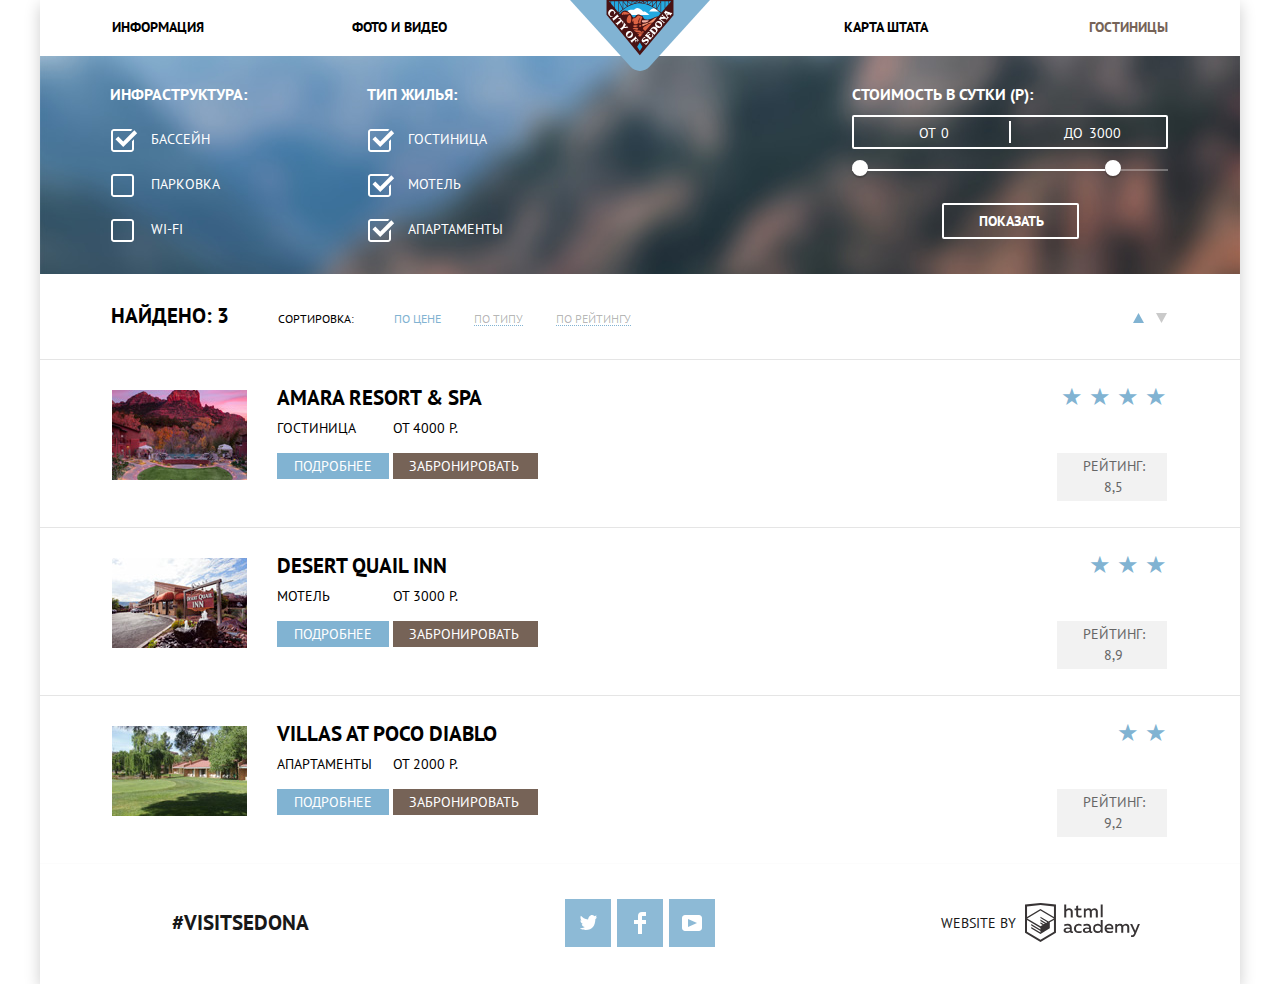
==== commit f714c300: "завершила вёрстку личного проекта" ====
--- a/catalog.html
+++ b/catalog.html
@@ -18,7 +18,7 @@
             <li class="navigation-item"><a href="info.html">Информация</a></li>
             <li class="navigation-item"><a href="media.html">Фото и видео</a></li>
             <li class="navigation-item right"><a href="map.html">Карта штата</a></li>
-            <li class="navigation-item right"><a href="catalog.html">Гостиницы</a></li>
+            <li class="navigation-item right navigation-item-current"><a href="catalog.html">Гостиницы</a></li>
           </ul>
         </nav>
       </header>
@@ -28,7 +28,7 @@
       <h2 class="visually-hidden">Фильтр</h2>
       <form class="filter" action="https://echo.htmlacademy.ru" method="post">
         <fieldset>
-          <legend class="filter-title">Инфоструктура:</legend>
+          <legend class="filter-title">Инфраструктура:</legend>
           <ul>
             <li class="filter-option">
               <input id="filter-pool" class="visually-hidden filter-checkbox" type="checkbox" name="pool" checked>
@@ -61,23 +61,39 @@
             </li>
           </ul>
         </fieldset>
-        <div class="filter-wrapper">
-          <fieldset >
-            <legend class="filter-title">Стоимость в сутки (р):</legend>
-            <div class="price-controls">
-              <label class="min-price">от <input type="text" name="min-price" value="0"></label>
-              <label class="max-price">до <input type="text" name="max-price" value="3000"></label>
-            </div>
-          </fieldset>
-            <!-- шкала с двумя ползунками -->
-          <button type="submit" class="filter-button button">
-              Показать
-          </button>
+        <div class="filter-range">
+          <div >
+            <div class="filter-range-title">Стоимость в сутки (р):</div>
+          </div>
+          <div class="price-controls">
+            <label class="min-price">от <input type="text" name="min-price" value="0"></label>
+            <label class="max-price">до <input type="text" name="max-price" value="3000"></label>
+          </div>
+          <div class="range-controls">
+            <div class="scale">
+              <div class="bar"></div>
+            </div>
+            <div class="range-toggle range-toggle-min"></div>
+            <div class="range-toggle range-toggle-max"></div>
+          </div>
+          <button type="submit" class="button btn-transparent">Показать</button>
         </div>
       </form>
       </section>
       <section class="sort">
-
+        <h2>Найдено: 3</h2>
+        <p>Сортировка:</p>
+        <a class="sort-type sort-current" href="#">По цене</a>
+        <a class="sort-type" href="#">По типу</a>
+        <a class="sort-type" href="#">По рейтингу</a>
+        <div class="up-down">
+          <a href="#" class="up-down-item up-down-current"><span class="visually-hidden">Сортировать по возрастанию</span>
+            <svg xmlns="http://www.w3.org/2000/svg" width="11" height="10" viewBox="0 0 11 10"><path d="M5.5 0L0 10h11z"/></svg>
+          </a>
+          <a href="#" class="up-down-item"><span class="visually-hidden">Сортировать по убыванию</span>
+            <svg xmlns="http://www.w3.org/2000/svg" width="11" height="10" viewBox="0 0 11 10"><path d="M5.5 10L0 0h11"/></svg>
+          </a>
+        </div>
       </section>
       <section class="catalog">
         <h2 class="visually-hidden">Список гостиниц</h2>
@@ -96,7 +112,7 @@
                 <a class="button button-info" href="#">Подробнее</a>
               </div>
               <div class="catalog-item-book">
-                <p>от 4000р.</p>
+                <p>от 4000 р.</p>
                 <a class="button button-book" href="#">Забронировать</a>
               </div>
             </div>
@@ -119,13 +135,13 @@
                 <a class="button button-info" href="#">Подробнее</a>
               </div>
               <div class="catalog-item-book">
-                <p>от 3000р.</p>
+                <p>от 3000 р.</p>
                 <a class="button button-book" href="#">Забронировать</a>
               </div>
             </div>
             <div class="rank">
               <p class="stars">★ ★ ★</p>
-              <p class="rating">Рейтинг:8,9</p>
+              <p class="rating">Рейтинг: 8,9</p>
             </div>
           </li>
           <li class="catalog-item">
@@ -142,13 +158,13 @@
                 <a class="button button-info" href="#">Подробнее</a>
               </div>
               <div class="catalog-item-book">
-                <p>от 2000р.</p>
+                <p>от 2000 р.</p>
                 <a class="button button-book" href="#">Забронировать</a>
               </div>
             </div>
             <div class="rank">
               <p class="stars">★ ★</p>
-              <p class="rating">Рейтинг:9,2</p>
+              <p class="rating">Рейтинг: 9,2</p>
             </div>
           </li>
         </ul>
@@ -156,7 +172,7 @@
     </main>
     <footer class="main-footer">
       <div class="footer">
-        <p class="hashtag">&num;visitcedona</p>
+        <p class="hashtag">&num;visitsedona</p>
           <ul class="footer-social">
             <li>
               <a class="social-button" href="#"><span class="visually-hidden">Твиттер</span>
--- a/css/style.css
+++ b/css/style.css
@@ -93,25 +93,28 @@
   margin: 0;
 }
 
+.navigation-item {
+  width: 300px;
+  padding-top: 14px;
+  padding-left: 0px;
+  padding-bottom: 16px;
+  padding-right: 0px;
+}
+
 .navigation-item:nth-child(1) {
   padding-left: 72px;
 }
 
 .navigation-item:nth-child(2) {
-  padding-left: 13px;
+  padding-left: 12px;
 }
 
 .navigation-item:nth-child(3) {
-  padding-right: 17px;
+  padding-right: 12px;
 }
 
 .navigation-item:nth-child(4) {
   padding-right: 72px;
-}
-
-.navigation-item {
-  width: 300px;
-  padding: 15px 0px;
 }
 
 .navigation-item a {
@@ -183,15 +186,22 @@
 .about {
   display: flex;
   margin: 0;
-  padding: 0;
+  padding-top: 59px;
+  padding-left: 0px;
+  padding-bottom: 52px;
+  padding-right: 0px;
   flex-direction: column;
   align-items: center;
-  justify-content: center;
+  /* justify-content: center; */
   min-height: 216px;
+  text-align: center;
   background-color: #ffffff;
 }
 
 .about h3{
+  margin: 0;
+  margin-bottom: 27px;
+  padding: 0;
   font-size: 21px;
   line-height: 26px;
   color: #000000;
@@ -201,6 +211,8 @@
 }
 
 .about p{
+  margin: 0;
+  padding: 0;
   font-size: 14px;
   line-height: 26px;
   font-weight: 400;
@@ -290,12 +302,13 @@
 .features-item {
   display: flex;
   flex-direction: column;
-  justify-content: flex-start;
-  margin: 0;
-  padding-top: 60px;
+  /* justify-content: flex-start; */
+  justify-content: space-between;
+  margin: 0;
+  padding-top: 58px;
   padding-left: 70px;
   padding-right: 70px;
-  padding-bottom: 70px;
+  padding-bottom: 82px;
   width: 400px;
   min-height: 330px;
 }
@@ -317,8 +330,6 @@
 .features-item h3 {
   margin: 0;
   padding: 0;
-  padding-top: 32px;
-  padding-bottom: 28px;
   font-size: 21px;
   line-height: 21px;
   color: #000000;
@@ -363,7 +374,7 @@
 }
 
 .others-item:nth-child(3){
-  padding-left: 77px;
+  padding-left: 76px;
   padding-right: 77px;
 }
 
@@ -378,7 +389,7 @@
 .others-item p {
   margin: 0;
   padding: 0;
-  padding-top: 19px;
+  padding-top: 23px;
   font-weight: 400;
   font-size: 14px;
   line-height: 21px;
@@ -390,12 +401,12 @@
   display: flex;
   margin: 0;
   padding: 0;
-  padding-top: 55px;
+  padding-top: 48px;
   flex-direction: column;
   align-items: center;
   justify-content: space-between;
   text-align: center;
-  height: 291px;
+  min-height: 289px;
 
   background-color: #ffffff;
 }
@@ -405,7 +416,7 @@
   flex-direction: column;
   justify-content: space-between;
 
-  height: 105px;
+  min-height: 108px;
 }
 .appointment h2 {
   margin: 0;
@@ -428,7 +439,6 @@
   font: inherit;
   text-align: center;
   color: #ffffff;
-  /* vertical-align: middle; */
   text-transform: uppercase;
   border: none;
 }
@@ -457,7 +467,7 @@
 .modal-search {
   position: absolute;
   left: 316px;
-  top: 291px;
+  top: 289px;
   z-index: 1;
   width: 568px;
   height: 395px;
@@ -485,7 +495,7 @@
   display: flex;
   flex-wrap: wrap;
   margin: 0;
-  margin-bottom: 30px;
+  margin-bottom: 29px;
   padding: 0;
   align-items: center;
 }
@@ -499,12 +509,12 @@
 .search-item label {
   margin: 0;
   padding: 0;
-  padding-right: 21px;
+  padding-right: 23px;
   text-align: left;
 }
 
 .search-item:nth-child(2) label {
-  padding-right: 17px;
+  padding-right: 19px;
 }
 
 .search-item:nth-child(3) label{
@@ -513,7 +523,7 @@
 
 .search-item:nth-child(4) label {
   padding-left: 50px;
-  padding-right: 25px;
+  padding-right: 26px;
 }
 
 .search-item input[type="text"]{
@@ -621,37 +631,29 @@
 .filter {
   display: flex;
   padding: 0;
-  padding-top: 31px;
-  padding-bottom: 31px;
+  padding-top: 28px;
+  padding-bottom: 0px;
   font-size: 16px;
   line-height: 21px;
   color: #ffffff;
   font-weight: 700;
-  /* Временно для сетки */
-  min-height: 217px;
-}
-
-/* .filter div {
-  box-shadow: inset 0 0 0 2px rgb(234, 55, 145);
-} */
+}
 
 .filter fieldset {
   border: none;
-  /* box-shadow: inset 0 0 0 2px rgb(34, 55, 145); */
 }
 
 .filter fieldset:first-child {
   margin-left: 56px;
-  /* правый отступ нужно уточнить */
   margin-right: 90px;
 }
 
 .filter fieldset:nth-child(2) {
-  margin-right: 335px;
+  margin-right: 337px;
 }
 
 .filter legend {
-  margin-bottom: 28px;
+  margin-bottom: 18px;
 }
 
 .filter ul {
@@ -659,14 +661,13 @@
   padding: 0;
   list-style: none;
   font-size: 14px;
+  line-height: 21px;
+  font-weight: 400;
 }
 
 .filter-option {
-  /*  нужно уточнить */
-  margin-bottom: 36px;
-  padding-left: 40px;
-  /* background: rgba(0, 128, 0, 0.2);
-  box-shadow: 0 0 0 3px green; */
+  margin-bottom: 24px;
+  padding-left: 43px;
 }
 
 .filter-option label {
@@ -683,24 +684,231 @@
   position: absolute;
   left: -40px;
   top: 0;
-  width: 27px;
-  height: 23px;
-}
-
-.filter-checkbox:checked + label::after {
+}
+
+.filter-checkbox:checked + label::before {
   content: url("../img/checkbox-on.svg");
-
   position: absolute;
   left: -40px;
   top: 0;
-  width: 27px;
-  height: 23px;
+}
+
+.filter-checkbox:disabled + label::before {
+  content: url("../img/checkbox-off-disabled.svg");
+  position: absolute;
+  left: -40px;
+  top: 0;
+}
+
+.filter-checkbox:checked:disabled + label::before {
+  content: url("../img/checkbox-on-disabled.svg");
+  position: absolute;
+  left: -40px;
+  top: 0;
+}
+
+.filter-range {
+  width: 316px;
+}
+
+.filter-range-title {
+  margin-bottom: 10px;
+}
+
+.price-controls {
+  position: relative;
+  height: 34px;
+  margin-bottom: 20px;
+  font-size: 0;
+  border: 2px solid  #ffffff;
+  border-radius: 2px;
+}
+
+.price-controls label {
+  /* display: inline-block; */
+
+  font-size: 14px;
+  line-height: 30px;
+  font-weight: 400;
+  vertical-align: top;
+
+  cursor: pointer;
+}
+
+.price-controls .min-price,
+.price-controls .max-price {
+  width: 90px;
+  padding-left: 65px;
+}
+
+.price-controls input {
+  width: 60px;
+  margin: 0;
+
+  color: inherit;
+  font: inherit;
+
+  background: none;
+  border: none;
+}
+
+.price-controls::after {
+  content: "";
+  position: absolute;
+  top: 50%;
+  left: 50%;
+
+  width: 2px;
+  height: 22px;
+
+  background: #ffffff;
+  transform: translate(-50%, -50%);
+}
+
+.range-controls {
+  position: relative;
+
+  margin-bottom: 32px;
+}
+
+.range-controls .scale {
+  height: 2px;
+
+  background: rgba(255, 255, 255, 0.3);
+}
+
+.range-controls .bar {
+  width: 80%;
+  height: 2px;
+
+  background: #ffffff;
+}
+
+.range-toggle {
+  position: absolute;
+  top: -9px;
+  width: 4px;
+  height: 4px;
+
+  background: #ababab;
+  border: 8px solid #ffffff;
+  border-radius: 50%;
+  box-shadow: 0 2px 1px 0 rgba(0, 1, 1, 0.2);
+  cursor: pointer;
+}
+
+.range-toggle:hover {
+  background: #1c4f80;
+}
+
+.range-toggle-min {
+  left: 0;
+}
+
+.range-toggle-max {
+  left: 80%;
+}
+
+.btn-transparent {
+  display: block;
+  margin: 0 auto;
+  padding-top: 6px;
+  padding-bottom: 6px;
+  padding-left: 35px;
+  padding-right: 33px;
+
+  font-size: 14px;
+  line-height: 20px;
+  color: #ffffff;
+  text-transform: uppercase;
+
+  background: transparent;
+  border: 2px solid #ffffff;
+  border-radius: 2px;
+  cursor: pointer;
+}
+
+.btn-transparent:hover {
+  color: #000000;
+
+  background: #ffffff;
 }
 
 .sort {
   border-bottom: 1px solid #e5e5e5;
+  display: flex;
+  align-items: baseline;
+  margin: 0;
+  padding: 0;
+  padding-top: 12px;
+  padding-bottom: 10px;
+  padding-left: 71px;
+  padding-right: 73px;
   /* Временно для сетки */
   min-height: 86px;
+}
+
+.sort h2 {
+  font-size: 21px;
+  line-height: 26px;
+  margin-right: 49px;
+}
+
+.sort p {
+  font-size: 12px;
+  font-weight: 400;
+  line-height: 18px;
+
+  margin-right: 40px;
+}
+
+.sort-type {
+ display: block;
+ margin-right: 33px;
+ font-size: 12px;
+ line-height: 13px;
+ font-weight: 400;
+ text-align: left;
+ color: rgba(0, 0, 0, 0.3);
+ border-bottom: 1px dotted #81b3d2;
+}
+
+.sort-type:hover,
+.sort-type:focus {
+  color: #81b3d2
+}
+
+.sort-type:active {
+  color: #000000;
+  border: none;
+}
+
+.sort-current {
+ color: #81b3d2;
+ border: none;
+}
+
+.up-down {
+  display: flex;
+  width: 34px;
+  justify-content: space-between;
+  margin-left: 469px;
+}
+.up-down-item {
+  fill: #cacaca
+}
+
+.up-down-item:hover,
+.up-down-item:focus {
+  fill: #231F20;
+}
+
+.up-down-item:active {
+  fill:#81b3d2;
+}
+
+.up-down-current {
+  fill:#81b3d2;
 }
 
 .catalog {
@@ -717,8 +925,8 @@
 
 .catalog-item {
   border-bottom: 1px solid #e5e5e5;
-  padding-top: 27px;
-  padding-bottom: 30px;
+  padding-top: 25px;
+  padding-bottom: 26px;
   padding-left: 72px;
   padding-right: 73px;
   display: flex;
@@ -729,6 +937,7 @@
 .catalog-item-image {
   width=135px;
   margin: 0;
+  margin-top: 5px;
   margin-right: 30px;
 }
 
@@ -744,6 +953,8 @@
 
 .catalog-item-head {
   width: 780px;
+  font-size: 21px;
+  line-height: 26px;
   margin: 0;
   margin-bottom: 7px;
   padding: 0;
@@ -774,7 +985,7 @@
 .catalog-item-info p,
 .catalog-item-book p {
   margin: 0;
-  margin-bottom: 13px;
+  margin-bottom: 16px;
   padding: 0;
   font-size: 14px;
   line-height: 21px;
@@ -783,7 +994,7 @@
 
 .button-info {
   margin: 0;
-  padding: 3px 17px 3px 17px;
+  padding: 4px 17px 4px 17px;
   font-size: 14px;
   line-height: 21px;
   background-color: #81b3d2;
@@ -791,7 +1002,7 @@
 
 .button-book {
   margin: 0;
-  padding: 3px 16px 3px 16px;
+  padding: 4px 19px 4px 16px;
   font-size: 14px;
   line-height: 21px;
   background-color: #766357;
@@ -808,12 +1019,12 @@
 }
 
 .stars {
-  font-size: 18px;
-  line-height: 18px;
+  font-size: 24px;
+  line-height: 24px;
   text-align: right;
   margin: 0;
   padding: 0;
-  margin-bottom: 47px;
+  margin-bottom: 44px;
   color: #81b3d2;
 }
 
@@ -825,8 +1036,8 @@
   margin: 0;
   padding-top: 3px;
   padding-bottom: 3px;
-  padding-left: 14px;
-  padding-right: 13px;
+  padding-left: 15px;
+  padding-right: 12px;
   color: #666666;
 
   background-color: #f2f2f2;
@@ -840,12 +1051,16 @@
   min-height: 120px;
 }
 
+.main-footer img{
+  display: block;
+}
+
 .footer {
   display: flex;
   position: absolute;
   bottom: 0px;
   margin: 0;
-  padding: 36px 0px;
+  padding: 37px 0px;
   text-align: center;
   color: #000000;
   background-color: #ffffff;
@@ -906,8 +1121,7 @@
 
 .developer a {
   margin: 0;
-  margin-left: 5px;
-  margin-top: 5px;
+  margin-left: 9px;
   padding: 0;
   color: #000000;
   background-color: #ffffff;
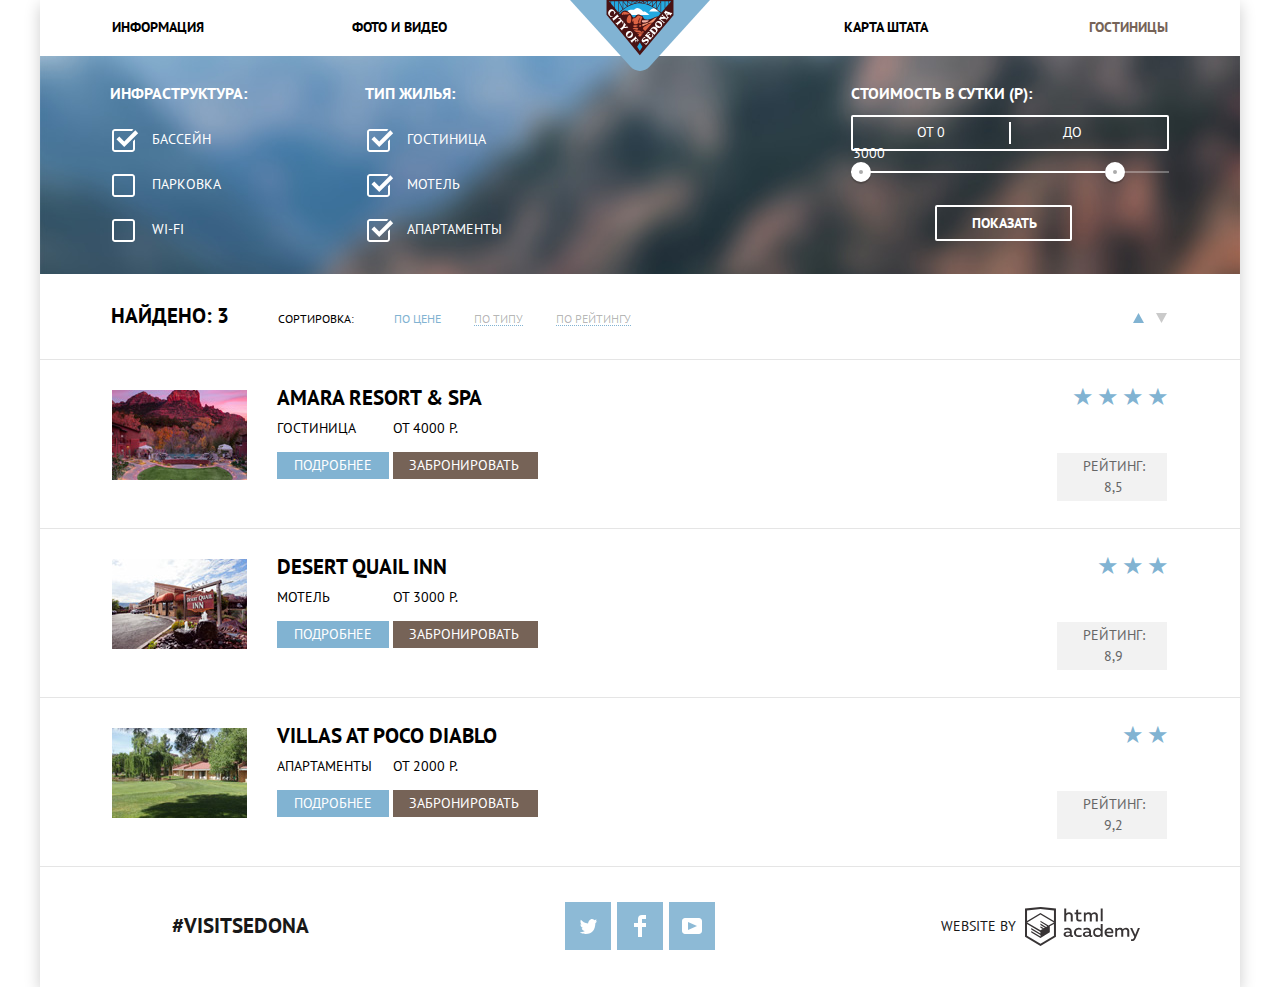
==== commit 8378dbf2: "Закончила проект" ====
--- a/catalog.html
+++ b/catalog.html
@@ -66,8 +66,8 @@
             <div class="filter-range-title">Стоимость в сутки (р):</div>
           </div>
           <div class="price-controls">
-            <label class="min-price">от <input type="text" name="min-price" value="0"></label>
-            <label class="max-price">до <input type="text" name="max-price" value="3000"></label>
+            <span class="min-price">от 0</span>
+            <span class="max-price">до 3000</span>
           </div>
           <div class="range-controls">
             <div class="scale">
--- a/css/style.css
+++ b/css/style.css
@@ -160,9 +160,11 @@
   padding: 0;
   flex-direction: column;
   justify-content: flex-start;
+  align-items: center;
   text-align: center;
   height: 509px;
 
+background-color: #e1eff8;
   background-image: url("../img/bg.jpg");
   background-position: 0px -85px;
   background-repeat: no-repeat;
@@ -253,7 +255,6 @@
 .city {
   display: flex;
   flex-direction: column;
-  justify-content: space-between;
   line-height: 21px;
   padding-top: 47px;
   padding-left: 60px;
@@ -264,9 +265,8 @@
 .bridge {
   display: flex;
   flex-direction: column;
-  justify-content: space-between;
-  line-height: 21px;
-  padding-top: 47px;
+  line-height: 21px;
+  padding-top: 45px;
   padding-left: 48px;
   padding-right: 49px;
   padding-bottom: 59px;
@@ -287,6 +287,7 @@
   font-weight: 400;
   margin: 0;
   padding: 0;
+  padding-top: 22px;
 }
 
 .features {
@@ -302,13 +303,11 @@
 .features-item {
   display: flex;
   flex-direction: column;
-  /* justify-content: flex-start; */
-  justify-content: space-between;
   margin: 0;
   padding-top: 58px;
   padding-left: 70px;
   padding-right: 70px;
-  padding-bottom: 82px;
+  padding-bottom: 78px;
   width: 400px;
   min-height: 330px;
 }
@@ -329,10 +328,20 @@
 
 .features-item h3 {
   margin: 0;
+  margin-top: 30px;
+  margin-bottom: 24px;
   padding: 0;
   font-size: 21px;
   line-height: 21px;
   color: #000000;
+}
+
+.features-item:nth-child(2) h3 {
+  margin-top: 32px;
+}
+
+.features-item:nth-child(3) h3 {
+  margin-top: 26px;
 }
 
 .features-item p {
@@ -352,7 +361,6 @@
   list-style: none;
   flex-direction: row;
   background-color: #eeeeee;
-  /* text-align: center; */
 }
 
 .others-item {
@@ -464,7 +472,8 @@
   color: rgba(255, 255, 255, 0.3);
   background-color: #503e33;
 }
-.modal-search {
+.modal {
+  display: none;
   position: absolute;
   left: 316px;
   top: 289px;
@@ -474,7 +483,19 @@
   margin: 0;
   padding: 55px;
   background-color: #ffffff;
-  box-shadow: 0px 7px 15px 0;
+  box-shadow: 0px 7px 15px 0 rgba(0, 1, 1, 0.15);
+}
+
+@keyframes drop {
+  0% {transform: translateY(-395px);}
+  100% {transform: translateY(0);}
+}
+
+.modal-show {
+  display: block;
+
+  animation-name: drop;
+  animation-duration: 0.7s;
 }
 
 .search-form {
@@ -538,7 +559,7 @@
   padding: 0;
   padding-left: 13px;
   background-color: #f2f2f2;
-  border: 0px;
+  border: 2px solid #f2f2f2;
 }
 
 .search-item:nth-child(3) input[type="text"],
@@ -552,11 +573,12 @@
 .search-form input[type="text"]:hover {
   outline: none;
   background-color: #ebebeb;
+  border-color: #ebebeb;
 }
 
 .search-form input[type="text"]:focus {
   outline: none;
-  border: solid 2px #e5e5e5;
+  border-color: #e5e5e5;
   background-color: #ffffff;
 }
 
@@ -622,6 +644,7 @@
 }
 
 .filters {
+  background-color: #7ca2c6;
   background-image: url("../img/filter-bg.jpg");
   background-position: 0 -300px;
   background-repeat: no-repeat;
@@ -631,8 +654,8 @@
 .filter {
   display: flex;
   padding: 0;
-  padding-top: 28px;
-  padding-bottom: 0px;
+  padding-top: 27px;
+  padding-left: 56px;
   font-size: 16px;
   line-height: 21px;
   color: #ffffff;
@@ -644,8 +667,8 @@
 }
 
 .filter fieldset:first-child {
-  margin-left: 56px;
-  margin-right: 90px;
+
+  margin-right: 92px;
 }
 
 .filter fieldset:nth-child(2) {
@@ -653,7 +676,7 @@
 }
 
 .filter legend {
-  margin-bottom: 18px;
+  margin-bottom: 19px;
 }
 
 .filter ul {
@@ -667,7 +690,7 @@
 
 .filter-option {
   margin-bottom: 24px;
-  padding-left: 43px;
+  padding-left: 42px;
 }
 
 .filter-option label {
@@ -708,48 +731,39 @@
 }
 
 .filter-range {
-  width: 316px;
+  width: 318px;
 }
 
 .filter-range-title {
-  margin-bottom: 10px;
+  margin-bottom: 11px;
 }
 
 .price-controls {
   position: relative;
-  height: 34px;
+  height: 36px;
   margin-bottom: 20px;
+  padding-top: 5px;
   font-size: 0;
   border: 2px solid  #ffffff;
   border-radius: 2px;
 }
 
-.price-controls label {
-  /* display: inline-block; */
-
-  font-size: 14px;
-  line-height: 30px;
+.price-controls span {
+  font-size: 14px;
+  line-height: 21px;
   font-weight: 400;
+  width: 150px;
+  padding-left: 64px;
+
   vertical-align: top;
-
-  cursor: pointer;
-}
-
-.price-controls .min-price,
-.price-controls .max-price {
-  width: 90px;
-  padding-left: 65px;
-}
-
-.price-controls input {
-  width: 60px;
-  margin: 0;
-
-  color: inherit;
-  font: inherit;
-
-  background: none;
-  border: none;
+}
+
+.min-price {
+  padding-right: 54px;
+}
+
+.max-price {
+  padding-right: 50px;
 }
 
 .price-controls::after {
@@ -787,10 +801,10 @@
 .range-toggle {
   position: absolute;
   top: -9px;
-  width: 4px;
-  height: 4px;
-
-  background: #ababab;
+  width: 20px;
+  height: 20px;
+
+  background-color: #ababab;
   border: 8px solid #ffffff;
   border-radius: 50%;
   box-shadow: 0 2px 1px 0 rgba(0, 1, 1, 0.2);
@@ -811,7 +825,8 @@
 
 .btn-transparent {
   display: block;
-  margin: 0 auto;
+  margin: 0;
+  margin-left: 84px;
   padding-top: 6px;
   padding-bottom: 6px;
   padding-left: 35px;
@@ -841,11 +856,9 @@
   margin: 0;
   padding: 0;
   padding-top: 12px;
-  padding-bottom: 10px;
+  padding-bottom: 13px;
   padding-left: 71px;
   padding-right: 73px;
-  /* Временно для сетки */
-  min-height: 86px;
 }
 
 .sort h2 {
@@ -911,11 +924,6 @@
   fill:#81b3d2;
 }
 
-.catalog {
-  /* Временно для сетки */
-  min-height: 453px;
-}
-
 .catalog-list {
   margin: 0;
   padding: 0;
@@ -926,12 +934,10 @@
 .catalog-item {
   border-bottom: 1px solid #e5e5e5;
   padding-top: 25px;
-  padding-bottom: 26px;
+  padding-bottom: 27px;
   padding-left: 72px;
   padding-right: 73px;
   display: flex;
-  /* Временно для сетки */
-  min-height: 151px;
 }
 
 .catalog-item-image {
@@ -971,9 +977,6 @@
   margin: 0;
   margin-right: 6px;
   padding: 0;
-  /* display: flex;
-  flex-direction: column;
-  justify-content: flex-start; */
 }
 
 .catalog-item-book {
@@ -994,7 +997,7 @@
 
 .button-info {
   margin: 0;
-  padding: 4px 17px 4px 17px;
+  padding: 4px 17px 5px 17px;
   font-size: 14px;
   line-height: 21px;
   background-color: #81b3d2;
@@ -1002,7 +1005,7 @@
 
 .button-book {
   margin: 0;
-  padding: 4px 19px 4px 16px;
+  padding: 4px 19px 5px 16px;
   font-size: 14px;
   line-height: 21px;
   background-color: #766357;
@@ -1022,6 +1025,7 @@
   font-size: 24px;
   line-height: 24px;
   text-align: right;
+  letter-spacing: -1.5px;
   margin: 0;
   padding: 0;
   margin-bottom: 44px;
@@ -1049,6 +1053,8 @@
   padding: 0;
   background-color: #ffffff;
   min-height: 120px;
+  display: flex;
+  flex-direction: column;
 }
 
 .main-footer img{
@@ -1060,7 +1066,10 @@
   position: absolute;
   bottom: 0px;
   margin: 0;
-  padding: 37px 0px;
+  padding-top: 35px;
+  padding-bottom: 37px;
+  padding-left: 0px;
+  padding-right: 0px;
   text-align: center;
   color: #000000;
   background-color: #ffffff;
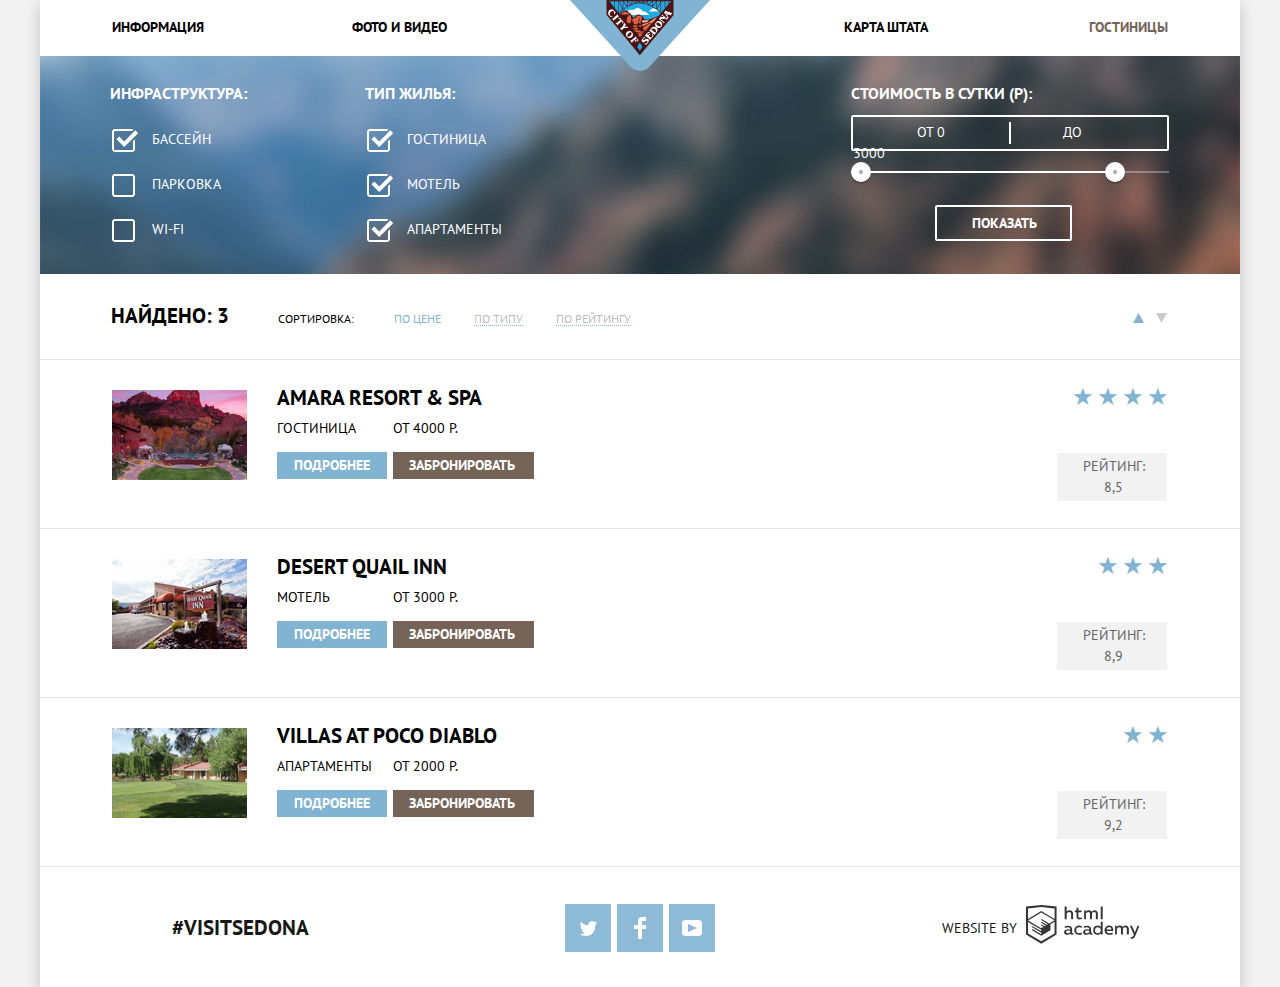
==== commit 58d29ec9: "Доработка проекта" ====
--- a/catalog.html
+++ b/catalog.html
@@ -1,84 +1,88 @@
 <!DOCTYPE html>
 <html lang="ru">
-  <head>
-    <meta charset="utf-8">
-    <title>HTML Academy: Седона</title>
-    <link href="https://fonts.googleapis.com/css?family=PT+Sans:400,700&display=swap&subset=cyrillic" rel="stylesheet">
-    <link href="css/normalize.css" rel="stylesheet">
-    <link href="css/style.css" rel="stylesheet">
-  </head>
-  <body class="inner-page">
-    <div class="container">
-      <header class="main-header">
-        <a class="main-header-logo" href="index.html">
-            <img src="img/logo-sedona.svg" width="140" height="72" alt="Логотип городка">
-        </a>
-        <nav class="main-navigation">
-          <ul class="main-navigation-list">
-            <li class="navigation-item"><a href="info.html">Информация</a></li>
-            <li class="navigation-item"><a href="media.html">Фото и видео</a></li>
-            <li class="navigation-item right"><a href="map.html">Карта штата</a></li>
-            <li class="navigation-item right navigation-item-current"><a href="catalog.html">Гостиницы</a></li>
-          </ul>
-        </nav>
-      </header>
-      <main>
+
+<head>
+  <meta charset="utf-8">
+  <title>HTML Academy: Седона</title>
+  <link href="https://fonts.googleapis.com/css?family=PT+Sans:400,700&display=swap&subset=cyrillic" rel="stylesheet">
+  <link href="css/normalize.css" rel="stylesheet">
+  <link href="css/style.min.css" rel="stylesheet">
+</head>
+
+<body>
+  <div class="container">
+    <header class="main-header">
+      <a class="main-header-logo" href="index.html">
+        <img src="img/logo-sedona.svg" width="140" height="72" alt="Логотип городка">
+      </a>
+      <nav class="main-navigation">
+        <ul class="main-navigation-list">
+          <li class="navigation-item"><a href="info.html">Информация</a></li>
+          <li class="navigation-item"><a href="media.html">Фото и видео</a></li>
+          <li class="navigation-item right"><a href="map.html">Карта штата</a></li>
+          <li class="navigation-item right navigation-item-current"><a>Гостиницы</a></li>
+        </ul>
+      </nav>
+    </header>
+    <main>
       <h1 class="visually-hidden">Гостиницы</h1>
       <section class="filters">
-      <h2 class="visually-hidden">Фильтр</h2>
-      <form class="filter" action="https://echo.htmlacademy.ru" method="post">
-        <fieldset>
-          <legend class="filter-title">Инфраструктура:</legend>
-          <ul>
-            <li class="filter-option">
-              <input id="filter-pool" class="visually-hidden filter-checkbox" type="checkbox" name="pool" checked>
-              <label for="filter-pool">Бассейн</label>
-            </li>
-            <li class="filter-option">
-              <input id="filter-parking" class="visually-hidden filter-checkbox" type="checkbox" name="parking">
-              <label for="filter-parking"> Парковка</label>
-            </li>
-            <li class="filter-option">
-              <input id="filter-wifi" class="visually-hidden filter-checkbox" type="checkbox" name="wifi">
-              <label for="filter-wifi">Wi-Fi</label>
-            </li>
-          </ul>
-        </fieldset>
-        <fieldset>
-          <legend class="filter-title">Тип жилья:</legend>
-          <ul>
-            <li class="filter-option">
-              <input id="filter-hotel" class="visually-hidden filter-checkbox" type="checkbox" name="hotel" checked>
-              <label for="filter-hotel">Гостиница</label>
-            </li>
-            <li class="filter-option">
-              <input id="filter-motel" class="visually-hidden filter-checkbox" type="checkbox" name="motel" checked>
-              <label for="filter-motel">Мотель</label>
-            </li>
-            <li class="filter-option">
-              <input id="filter-apartment" class="visually-hidden filter-checkbox" type="checkbox" name="apartment" checked>
-              <label for="filter-apartment">Апартаменты</label>
-            </li>
-          </ul>
-        </fieldset>
-        <div class="filter-range">
-          <div >
+        <h2 class="visually-hidden">Фильтр</h2>
+        <form class="filter" action="https://echo.htmlacademy.ru" method="get">
+          <fieldset>
+            <legend class="filter-title">Инфраструктура:</legend>
+            <ul>
+              <li class="filter-option">
+                <input id="filter-pool" class="visually-hidden filter-checkbox" type="checkbox" name="pool" checked>
+                <label for="filter-pool">Бассейн</label>
+              </li>
+              <li class="filter-option">
+                <input id="filter-parking" class="visually-hidden filter-checkbox" type="checkbox" name="parking">
+                <label for="filter-parking"> Парковка</label>
+              </li>
+              <li class="filter-option">
+                <input id="filter-wifi" class="visually-hidden filter-checkbox" type="checkbox" name="wifi">
+                <label for="filter-wifi">Wi-Fi</label>
+              </li>
+            </ul>
+          </fieldset>
+          <fieldset>
+            <legend class="filter-title">Тип жилья:</legend>
+            <ul>
+              <li class="filter-option">
+                <input id="filter-hotel" class="visually-hidden filter-checkbox" type="checkbox" name="hotel" checked>
+                <label for="filter-hotel">Гостиница</label>
+              </li>
+              <li class="filter-option">
+                <input id="filter-motel" class="visually-hidden filter-checkbox" type="checkbox" name="motel" checked>
+                <label for="filter-motel">Мотель</label>
+              </li>
+              <li class="filter-option">
+                <input id="filter-apartment" class="visually-hidden filter-checkbox" type="checkbox" name="apartment" checked>
+                <label for="filter-apartment">Апартаменты</label>
+              </li>
+            </ul>
+          </fieldset>
+          <div class="filter-range">
             <div class="filter-range-title">Стоимость в сутки (р):</div>
+            <div class="price-controls">
+              <span class="min-price">от 0</span>
+              <span class="max-price">до 3000</span>
+            </div>
+            <div class="range-controls">
+              <div class="scale">
+                <div class="bar"></div>
+              </div>
+              <div class="range-toggle range-toggle-min">
+                <span class="visually-hidden">Задать минимальную стоимость</span>
+              </div>
+              <div class="range-toggle range-toggle-max">
+                <span class="visually-hidden">Задать максимальную стоимость</span>
+              </div>
+            </div>
+            <button type="submit" class="button btn-transparent">Показать</button>
           </div>
-          <div class="price-controls">
-            <span class="min-price">от 0</span>
-            <span class="max-price">до 3000</span>
-          </div>
-          <div class="range-controls">
-            <div class="scale">
-              <div class="bar"></div>
-            </div>
-            <div class="range-toggle range-toggle-min"></div>
-            <div class="range-toggle range-toggle-max"></div>
-          </div>
-          <button type="submit" class="button btn-transparent">Показать</button>
-        </div>
-      </form>
+        </form>
       </section>
       <section class="sort">
         <h2>Найдено: 3</h2>
@@ -88,10 +92,12 @@
         <a class="sort-type" href="#">По рейтингу</a>
         <div class="up-down">
           <a href="#" class="up-down-item up-down-current"><span class="visually-hidden">Сортировать по возрастанию</span>
-            <svg xmlns="http://www.w3.org/2000/svg" width="11" height="10" viewBox="0 0 11 10"><path d="M5.5 0L0 10h11z"/></svg>
+            <svg xmlns="http://www.w3.org/2000/svg" width="11" height="10" viewBox="0 0 11 10">
+              <path d="M5.5 0L0 10h11z" /></svg>
           </a>
           <a href="#" class="up-down-item"><span class="visually-hidden">Сортировать по убыванию</span>
-            <svg xmlns="http://www.w3.org/2000/svg" width="11" height="10" viewBox="0 0 11 10"><path d="M5.5 10L0 0h11"/></svg>
+            <svg xmlns="http://www.w3.org/2000/svg" width="11" height="10" viewBox="0 0 11 10">
+              <path d="M5.5 10L0 0h11" /></svg>
           </a>
         </div>
       </section>
@@ -173,31 +179,41 @@
     <footer class="main-footer">
       <div class="footer">
         <p class="hashtag">&num;visitsedona</p>
-          <ul class="footer-social">
-            <li>
-              <a class="social-button" href="#"><span class="visually-hidden">Твиттер</span>
-                <img src="img/twitter.svg" width="17" height="15" alt="Твиттер">
-              </a>
-            </li>
-            <li>
-              <a class="social-button" href="#"><span class="visually-hidden">Фейсбук</span>
-                <img src="img/fb.svg" width="12" height="22" alt="Фейсбук">
-              </a>
-            </li>
-            <li>
-              <a class="social-button" href="#"><span class="visually-hidden">Ютуб</span>
-                <img src="img/youtube.svg" width="20" height="16" alt="Ютуб">
-              </a>
-            </li>
-          </ul>
+        <ul class="footer-social">
+          <li>
+            <a class="social-button" href="#"><span class="visually-hidden">Твиттер</span>
+              <svg xmlns="http://www.w3.org/2000/svg" xmlns:xlink="http://www.w3.org/1999/xlink" width="17" height="15" viewBox="0 0 17 15">
+                <path fill="#FFF"
+                  d="M10.95.144c1.685-.496 2.984.27 3.577 1.179.673-.231 1.331-.481 2.011-.708a2.345 2.345 0 0 1-.857 1.768c.685.17 1.304-.491 1.304-.491-.169 1-1.006 1.788-1.563 2.024-.231 6.75-3.175 11.217-10.077 11.082h-.446c-.41 0-4.164-.46-4.898-1.887 2.271.196 3.893-.422 4.693-1.177-.96-.3-2.679-.477-2.979-2.95.349.106.564.228 1.19.119C1.705 8.247.374 7.53.448 5.33c.285.328 1.067.536 1.34.472C1.085 5.561-.182 2.442.894.85c1.818 1.854 3.735 3.606 7.152 3.773C8.254 2.33 9.183.793 10.95.144z" />
+                </svg>
+            </a>
+          </li>
+          <li>
+            <a class="social-button" href="#"><span class="visually-hidden">Фейсбук</span>
+              <svg xmlns="http://www.w3.org/2000/svg" width="12" height="22" viewBox="0 0 12 22">
+                <path fill="#FFF" d="M12 4V0H8a4 4 0 0 0-4 4v4H0v4h4v10h4V12h4V8H8V4h4z" /></svg>
+            </a>
+          </li>
+          <li>
+            <a class="social-button" href="#"><span class="visually-hidden">Ютуб</span>
+              <svg xmlns="http://www.w3.org/2000/svg" xmlns:xlink="http://www.w3.org/1999/xlink" width="20" height="16" viewBox="0 0 20 16">
+                <path fill="#FFF" d="M17 0H3C1.35 0 0 1.35 0 3v10c0 1.65 1.35 3 3 3h14c1.65 0 3-1.35 3-3V3c0-1.65-1.35-3-3-3zM6.027 11.998V4.002L15.014 8l-8.987 3.998z" /></svg>
+            </a>
+          </li>
+        </ul>
         <p class="developer">
           website by
-          <a href="https://htmlacademy.ru/intensive/htmlcss"><span class="visually-hidden">HTML Academy</span>
-            <img src="img/logo-htmlacademy.svg" width="115" height="41" alt="HTML Academy">
+          <a class="developer-cite" href="https://htmlacademy.ru/intensive/htmlcss">
+            <span class="visually-hidden">HTML Academy</span>
+            <svg xmlns="http://www.w3.org/2000/svg" width="113" height="39" viewBox="0 0 113 39">
+              <path fill="#231f20"
+                d="M46.84 28.22a2.07 2.07 0 0 0 .58-.11v1.4a3.41 3.41 0 0 1-1.24.22 1.75 1.75 0 0 1-1.75-1 5.08 5.08 0 0 1-3.3 1.13c-1.59 0-3.06-.87-3.06-2.68 0-2.24 2.08-2.93 3.9-2.93a11.63 11.63 0 0 1 2.28.26v-.31c0-1.09-.8-1.86-2.3-1.86a7.79 7.79 0 0 0-3.15.67v-1.79a10.72 10.72 0 0 1 3.35-.58c2.48 0 4 1.18 4 3.83v3.14a.57.57 0 0 0 .69.61zm-6.76-1.19a1.42 1.42 0 0 0 1.64 1.29 3.56 3.56 0 0 0 2.53-1v-1.51a10.21 10.21 0 0 0-1.9-.22c-1.1.01-2.27.35-2.27 1.45zM53.06 20.62a5.29 5.29 0 0 1 2.7.67v1.79a4.28 4.28 0 0 0-2.42-.73 2.89 2.89 0 1 0 0 5.76 5.26 5.26 0 0 0 2.55-.67v1.8a6.58 6.58 0 0 1-2.9.6 4.42 4.42 0 0 1-4.72-4.54 4.54 4.54 0 0 1 4.79-4.68zM65.84 28.22a2.07 2.07 0 0 0 .58-.11v1.4a3.41 3.41 0 0 1-1.24.22 1.75 1.75 0 0 1-1.75-1 5.08 5.08 0 0 1-3.3 1.13c-1.59 0-3.06-.87-3.06-2.68 0-2.24 2.08-2.93 3.9-2.93a11.63 11.63 0 0 1 2.28.26v-.31c0-1.09-.8-1.86-2.3-1.86a7.79 7.79 0 0 0-3.15.67v-1.79a10.72 10.72 0 0 1 3.35-.58c2.48 0 4 1.18 4 3.83v3.14a.57.57 0 0 0 .69.61zm-6.76-1.19a1.42 1.42 0 0 0 1.64 1.29 3.56 3.56 0 0 0 2.53-1v-1.51a10.21 10.21 0 0 0-1.9-.22c-1.11.01-2.27.35-2.27 1.45zM76.67 16.85v12.76h-1.76v-1.39a4.07 4.07 0 0 1-3.35 1.62 4.62 4.62 0 0 1 0-9.22 4 4 0 0 1 3.15 1.37v-5.14h2zm-4.76 5.48a2.9 2.9 0 0 0 0 5.8 3 3 0 0 0 2.79-1.84v-2.13a3.06 3.06 0 0 0-2.79-1.83zM82.99 20.62c3.48 0 4.68 2.81 4.12 5.34h-6.58c.22 1.57 1.75 2.22 3.35 2.22a6.41 6.41 0 0 0 2.77-.62v1.68a7.5 7.5 0 0 1-3.14.6c-2.68 0-5-1.53-5-4.61a4.39 4.39 0 0 1 4.48-4.61zm.09 1.62a2.39 2.39 0 0 0-2.57 2.26h4.85a2.06 2.06 0 0 0-2.28-2.26zM89.1 29.61v-8.75h1.73v1.09a4 4 0 0 1 2.92-1.33 3 3 0 0 1 2.73 1.4 4.33 4.33 0 0 1 3.06-1.4 3.21 3.21 0 0 1 3.32 3.52v5.47h-2V24.2a1.67 1.67 0 0 0-1.73-1.84 2.94 2.94 0 0 0-2.17 1.18V29.61h-2V24.2a1.67 1.67 0 0 0-1.73-1.84 3.11 3.11 0 0 0-2.32 1.35v5.91h-2zM111.47 20.86h2l-4.1 9.93c-.95 2.28-2.19 3-3.52 3a5 5 0 0 1-1.15-.15v-1.66a3 3 0 0 0 .89.13c.95 0 1.66-.67 2.17-2l.18-.44-4.16-8.82h2.13l3 6.6zM40.66 1.53v5a4 4 0 0 1 2.83-1.2A3.41 3.41 0 0 1 47.1 8.9v5.41h-2V9.15a1.9 1.9 0 0 0-2-2.1 3.08 3.08 0 0 0-2.44 1.46v5.8h-2V1.53h2zM52.43 2.42v3.12h3.17v1.71h-3.17v4c0 1.15.53 1.53 1.66 1.53a4.71 4.71 0 0 0 1.77-.35v1.68a7.14 7.14 0 0 1-2.35.38 2.68 2.68 0 0 1-3-2.88V7.23h-1.6V5.52h1.57V2.88zM58.1 14.29V5.54h1.73v1.09a4 4 0 0 1 2.92-1.33 3 3 0 0 1 2.73 1.4 4.33 4.33 0 0 1 3.06-1.4 3.21 3.21 0 0 1 3.32 3.52v5.47h-2V8.88a1.67 1.67 0 0 0-1.73-1.84 2.94 2.94 0 0 0-2.17 1.18V14.29h-2V8.88a1.67 1.67 0 0 0-1.73-1.84 3.11 3.11 0 0 0-2.32 1.35v5.91h-2zM74.72 1.52h1.95v12.76h-1.95zM15.44.02h-.16L0 1.62v28l15.28 9.09 15.28-9.09v-28zm13.12 28.45l-13.28 7.9L2 28.47V16.99l13.22 7.87v1.43l-9.07-5.4v1.38l9.11 5.47v1.46l-9.1-5.42v1.38l9.11 5.47 9.19-5.5V19.22l4.1-2.45v11.67zm0-13.16l-3.65 2.14-1.68 1-8-4.76v1.38l6.84 4.07h-.06l-.15.09-1 .57-5.64-3.36v1.38l4.45 2.65-1.05.7-3.36-2v1.38l2.21 1.3-2.25 1.35-13.16-7.82 13.17-7.92zm0-1.39L15.21 6.05l-13.2 7.86V3.41l13.28-1.39 13.28 1.39v10.51z" />
+              </svg>
           </a>
         </p>
       </div>
     </footer>
   </div>
-  </body>
+</body>
+
 </html>
--- a/css/style.min.css
+++ b/css/style.min.css
@@ -0,0 +1 @@
+html{box-sizing:border-box}*,::before,::after{box-sizing:inherit}body{margin:0;padding:0;font-family:"PT Sans",Arial,sans-serif;text-transform:uppercase;background-color:#f2f2f2}a{text-decoration:none}img{max-width:100%;height:auto}.visually-hidden:not(:focus):not(:active),input[type="checkbox"].visually-hidden,input[type="radio"].visually-hidden{position:absolute;width:1px;height:1px;margin:-1px;border:0;padding:0;white-space:nowrap;-webkit-clip-path:inset(100%);clip-path:inset(100%);clip:rect(0 0 0 0);overflow:hidden}.container{width:1200px;position:relative;margin-left:auto;margin-right:auto;box-shadow:0 5px 15px 0 rgba(0,1,1,0.2)}.main-header{position:relative;font-size:14px;line-height:26px;font-weight:700;color:#000;background-color:#fff}.main-header-logo{position:absolute;z-index:1;left:530px;width:140px;height:71px}.main-navigation{display:flex;justify-content:center}.main-navigation-list{display:flex;flex-wrap:wrap;flex-grow:1;list-style:none;padding:0;margin:0}.navigation-item{width:300px;padding:14px 0 16px}.navigation-item:nth-child(1){padding-left:72px;padding-right:135px}.navigation-item:nth-child(2){padding-left:12px;padding-right:189px}.navigation-item:nth-child(3){padding-left:197px;padding-right:12px}.navigation-item:nth-child(4){padding-left:147px;padding-right:72px}.navigation-item a{display:block;font-size:14px;line-height:26px;text-align:left;color:#000;background-color:#fff}.right a{text-align:right}.navigation-item a:focus,.navigation-item a:hover{color:#81b3d2}.navigation-item a:active{color:rgba(0,0,0,0.3)}.navigation-item-current a{color:#766357;background-color:#fff}.navigation-item-current a:hover,.navigation-item-current a:focus,.navigation-item-current a:active{color:#766357;background-color:#fff}.welcome{position:relative;display:flex;margin:0;padding:0;flex-direction:column;justify-content:flex-start;align-items:center;text-align:center;height:509px;background-color:#7ca2c6;background-image:url(../img/bg.jpg);background-position:0 -85px;background-repeat:no-repeat}.welcome img{margin-top:75px;height:353px}.welcome::after{content:url("../img/intro-mask.svg");width:1200px;height:59px;position:absolute;left:0;right:0;bottom:-2px;background:transparent}.about{display:flex;margin:0;flex-direction:column;align-items:center;min-height:216px;text-align:center;background-color:#fff;padding:59px 0 52px}.about h3{margin:0;margin-bottom:27px;padding:0;width:489px;font-size:21px;line-height:26px;color:#000;background-color:#fff}.about p{margin:0;padding:0;font-size:14px;line-height:26px;font-weight:400;color:#333;width:489px;background-color:#fff}.reasons{background-color:#fff}.reasons-list{display:flex;margin:0;padding:0;list-style:none;flex-direction:column}.reasons-item{display:flex;margin:0;padding:0;flex-direction:row;align-items:stretch;min-height:256px;text-align:center;color:#fff;background-color:#81b3d2}.reasons-item img{align-self:flex-start}.city{display:flex;flex-direction:column;line-height:21px;width:400px;padding:47px 59px 59px}.bridge{display:flex;flex-direction:column;line-height:21px;width:400px;padding:45px 49px 59px 48px}.city h3,.bridge h3{font-size:21px;line-height:21px;margin:0;padding:0}.city p,.bridge p{font-size:14px;line-height:21px;font-weight:400;margin:0;padding:0;padding-top:22px}.features{display:flex;margin:0;padding:0;list-style:none;flex-direction:row;align-items:flex-start;background-color:#fff}.features-item{display:flex;flex-direction:column;margin:0;width:400px;min-height:330px;padding:58px 70px 78px}.features-item:nth-child(2){padding-left:55px;padding-right:55px}.features-item:nth-child(3){padding-left:63px;padding-right:63px}.features-item img{-ms-grid-row-align:center;align-self:center}.features-item h3{margin:0;margin-top:30px;margin-bottom:24px;padding:0;font-size:21px;line-height:21px;color:#000}.features-item:nth-child(2) h3{margin-top:32px}.features-item:nth-child(3) h3{margin-top:26px}.features-item p{margin:0;padding:0;font-weight:400;font-size:14px;line-height:21px;color:#333}.others{display:flex;margin:0;padding:0;list-style:none;flex-direction:row;background-color:#eee}.others-item{display:flex;flex-direction:column;justify-content:flex-start;margin:0;line-height:21px;width:400px;padding:47px 95px 59px}.others-item:nth-child(2){padding-left:68px;padding-right:68px}.others-item:nth-child(3){padding-left:76px;padding-right:76px}.others-item:nth-child(2) h3{max-width:264px;padding-left:45px;padding-right:45px}.others-item:nth-child(3) h3{max-width:248px;padding-left:72px;padding-right:72px}.others-item h3{margin:0;padding:0;max-width:210px;text-align:center;font-size:21px;line-height:21px;color:#000}.others-item p{margin:0;padding:0;padding-top:23px;font-weight:400;font-size:14px;line-height:21px;color:#333}.appointment{position:relative;display:flex;margin:0;padding:0;padding-top:48px;flex-direction:column;align-items:center;text-align:center;min-height:289px;background-color:#fff}.appointment h2{margin:0;margin-bottom:24px;padding:0;font-size:30px;line-height:36px;color:#000}.appointment-item{margin:0;margin-bottom:47px;padding:0;font-weight:400;font-size:14px;line-height:24px;color:#333}.button{font:inherit;text-align:center;color:#fff;text-transform:uppercase;border:none}.search{font-size:21px;line-height:26px;font-weight:700;height:86px;width:568px;background-color:#766357;padding:30px 120px}.search:hover,.search:focus{background-color:#604e43}.search:active{color:rgba(255,255,255,0.3);background-color:#503e33}.modal.no-js{display:block;position:absolute;left:316px;top:289px;z-index:1;width:568px;height:395px;margin:0;padding:55px;background-color:#fff;box-shadow:0 7px 15px 0 rgba(0,1,1,0.15)}.modal{display:none;position:absolute;left:316px;top:289px;z-index:1;width:568px;height:395px;margin:0;padding:55px;background-color:#fff;box-shadow:0 7px 15px 0 rgba(0,1,1,0.15)}@-webkit-keyframes drop{0%{transform:translateY(-395px)}100%{transform:translateY(0)}}@keyframes drop{0%{transform:translateY(-395px)}100%{transform:translateY(0)}}.modal-show{display:block;-webkit-animation-name:drop;animation-name:drop;-webkit-animation-duration:.7s;animation-duration:.7s}.search-form{display:flex;flex-wrap:wrap;margin-bottom:54px}.search-item{position:relative;font:inherit;font-size:14px;line-height:26px;font-weight:700;color:#000;text-transform:uppercase;width:458px;display:flex;flex-wrap:wrap;margin:0;margin-bottom:29px;padding:0;align-items:center}.search-item:nth-child(3),.search-item:nth-child(4){width:229px;margin-bottom:54px}.search-item label{margin:0;padding:0;padding-right:21px;text-align:left}.search-item:nth-child(2) label{padding-right:17px}.search-item:nth-child(3) label{padding-right:39px}.search-item:nth-child(4) label{padding-left:50px;padding-right:26px}.search-item input[type="text"]{font:inherit;font-size:14px;color:#000;text-transform:uppercase;text-align:left;width:346px;height:38px;margin:0;padding:0;padding-left:13px;background-color:#f2f2f2;border:2px solid #f2f2f2}.search-item:nth-child(3) input[type="text"],.search-item:nth-child(4) input[type="text"]{width:38px;text-align:center;margin:0;padding:0}.search-form input[type="text"]:hover{outline:none;background-color:#ebebeb;border-color:#ebebeb}.search-form input[type="text"]:focus{outline:none;border-color:#e5e5e5;background-color:#fff}.calendar{position:absolute;left:428px;right:9px;top:9px;bottom:8px;margin:0;padding:0;fill:#cacaca}.calendar:hover,.calendar:focus{fill:#000}.calendar:active{fill:#81b3d2}.button-input{font-size:25px;line-height:26px;font-weight:700;margin:0;padding:0;color:#a9a9a9;background-color:#f2f2f2;width:38px;height:38px}.button-input:hover,.button-input:focus{color:#000}.button-input:active{color:#81b3d2}.button-submit{font-size:21px;line-height:26px;font-weight:700;color:#fff;background-color:#81b3d2;width:458px;height:58px}.button-submit:hover,.button-submit:focus{background-color:#669ec0}.button-submit:active{color:rgba(255,255,255,0.3);background-color:#5496bd}.filters{background-color:#7ca2c6;background-image:url(../img/filter-bg.jpg);background-position:0 -300px;background-repeat:no-repeat}.filter{display:flex;padding:0;padding-top:27px;padding-left:56px;font-size:16px;line-height:21px;color:#fff;font-weight:700}.filter fieldset{border:none}.filter fieldset:first-child{margin-right:92px}.filter fieldset:nth-child(2){margin-right:337px}.filter legend{margin-bottom:19px}.filter ul{margin:0;padding:0;list-style:none;font-size:14px;line-height:21px;font-weight:400}.filter-option{margin-bottom:24px;padding-left:42px}.filter-option label{position:relative;display:block;cursor:pointer;-webkit-user-select:none;-moz-user-select:none;-ms-user-select:none;user-select:none}.filter-checkbox+label::before{content:url("../img/checkbox-off.svg");position:absolute;left:-40px;top:0}.filter-checkbox:checked+label::before{content:url("../img/checkbox-on.svg");position:absolute;left:-40px;top:0}.filter-checkbox:disabled+label::before{content:url("../img/checkbox-off-disabled.svg");position:absolute;left:-40px;top:0}.filter-checkbox:checked:disabled+label::before{content:url("../img/checkbox-on-disabled.svg");position:absolute;left:-40px;top:0}.filter-range{width:318px}.filter-range-title{margin-bottom:11px}.price-controls{position:relative;height:36px;margin-bottom:20px;padding-top:5px;font-size:0;border:2px solid #fff;border-radius:2px}.price-controls span{font-size:14px;line-height:21px;font-weight:400;width:150px;padding-left:64px;vertical-align:top}.min-price{padding-right:54px}.max-price{padding-right:50px}.price-controls::after{content:"";position:absolute;top:50%;left:50%;width:2px;height:22px;background:#fff;transform:translate(-50%,-50%)}.range-controls{position:relative;margin-bottom:32px}.range-controls .scale{height:2px;background:rgba(255,255,255,0.3)}.range-controls .bar{width:80%;height:2px;background:#fff}.range-toggle{position:absolute;top:-9px;width:20px;height:20px;background-color:#ababab;border:8px solid #fff;border-radius:50%;box-shadow:0 2px 1px 0 rgba(0,1,1,0.2);cursor:pointer}.range-toggle:hover,.range-toggle:focus{width:22px;height:22px;background-color:#ababab;border:9px solid #fff}.range-toggle-min{left:0}.range-toggle-max{left:80%}.btn-transparent{display:block;margin:0;margin-left:84px;font-size:14px;line-height:20px;color:#fff;text-transform:uppercase;background:transparent;border:2px solid #fff;border-radius:2px;cursor:pointer;padding:6px 33px 6px 35px}.btn-transparent:hover{color:#000;background:#fff}.sort{border-bottom:1px solid #e5e5e5;display:flex;align-items:baseline;margin:0;padding:0;padding-top:12px;padding-bottom:13px;padding-left:71px;padding-right:73px;color:#000;background-color:#fff}.sort h2{font-size:21px;line-height:26px;margin-right:49px}.sort p{font-size:12px;font-weight:400;line-height:18px;margin-right:40px}.sort-type{display:block;margin-right:33px;font-size:12px;line-height:13px;font-weight:400;text-align:left;color:rgba(0,0,0,0.3);border-bottom:1px dotted #81b3d2}.sort-type:hover,.sort-type:focus{color:#81b3d2}.sort-type:active{color:#000;border:none}.sort-current{color:#81b3d2;border:none}.up-down{display:flex;width:34px;justify-content:space-between;margin-left:469px}.up-down-item{fill:#cacaca}.up-down-item:hover,.up-down-item:focus{fill:#231F20}.up-down-item:active{fill:#81b3d2}.up-down-current{fill:#81b3d2}.catalog{color:#000;background-color:#fff}.catalog-list{margin:0;padding:0;list-style:none}.catalog-item{border-bottom:1px solid #e5e5e5;display:flex;padding:25px 73px 27px 72px}.catalog-item-image{margin:0;margin-top:5px;margin-right:30px}.catalog-item-wrapper{width:780px;margin:0;padding:0;display:flex;flex-wrap:wrap;align-items:flex-start;align-content:flex-start}.catalog-item-head{width:780px;margin:0;margin-bottom:7px;padding:0}.catalog-item-head a{font-size:21px;line-height:26px;color:#000}.catalog-item-head a:hover,.catalog-item-head a:focus{color:#81b3d2}.catalog-item-head a:active{color:rgba(0,0,0,0.3)}.catalog-item-info{width:110px;margin:0;margin-right:6px;padding:0}.catalog-item-book{width:142px;margin:0;padding:0}.catalog-item-info p,.catalog-item-book p{margin:0;margin-bottom:16px;padding:0;font-size:14px;line-height:21px;font-weight:400}.button-info{margin:0;padding:4px 17px 5px;font-size:14px;line-height:21px;font-weight:700;color:#fff;background-color:#81b3d2}.button-info:hover,.button-info:focus{background-color:#669ec0}.button-info:active{color:rgba(255,255,255,0.3);background-color:#5496bd}.button-book{margin:0;padding:4px 19px 5px 16px;font-size:14px;line-height:21px;font-weight:700;color:#fff;background-color:#766357}.button-book:hover,.button-book:focus{background-color:#604e43}.button-book:active{color:rgba(255,255,255,0.3);background-color:#503e33}.rank{width:110px;margin:0;padding:0;display:flex;flex-direction:column;justify-content:flex-start;align-items:flex-end}.stars{font-size:24px;line-height:24px;text-align:right;letter-spacing:-1.5px;margin:0;padding:0;margin-bottom:44px;color:#81b3d2}.rating{font-size:14px;font-weight:400;line-height:21px;text-align:center;margin:0;color:#666;background-color:#f2f2f2;padding:3px 12px 3px 15px}.main-footer{position:relative;margin:0;padding:0;background-color:#fff;min-height:120px;display:flex;flex-direction:column}.footer{display:flex;position:absolute;bottom:0;margin:0;text-align:center;color:#000;background-color:#fff;opacity:.9;padding:35px 0}.hashtag{width:400px;margin:11px 0;padding:0;font-size:21px;line-height:26px;font-weight:700}.footer-social{width:400px;margin:0;padding:0;list-style:none;display:flex;flex-wrap:wrap;justify-content:center}.social-button{display:flex;align-items:center;justify-content:center;margin:0 3px;color:#fff;background-color:#81b3d2;width:46px;height:48px}.social-button:hover,.social-button:focus{background-color:#669ec0}.social-button:active{fill-opacity:.3;background-color:#5496bd}.developer{margin:0;padding:0;width:400px;font-size:14px;line-height:26px;font-weight:400;display:flex;justify-content:center;align-items:center}.developer-cite{margin:0;margin-left:9px;padding:0}.developer-cite:hover,.developer-cite:focus{fill:#81b3d2}.developer-cite:active{fill:#bdbbbc}
